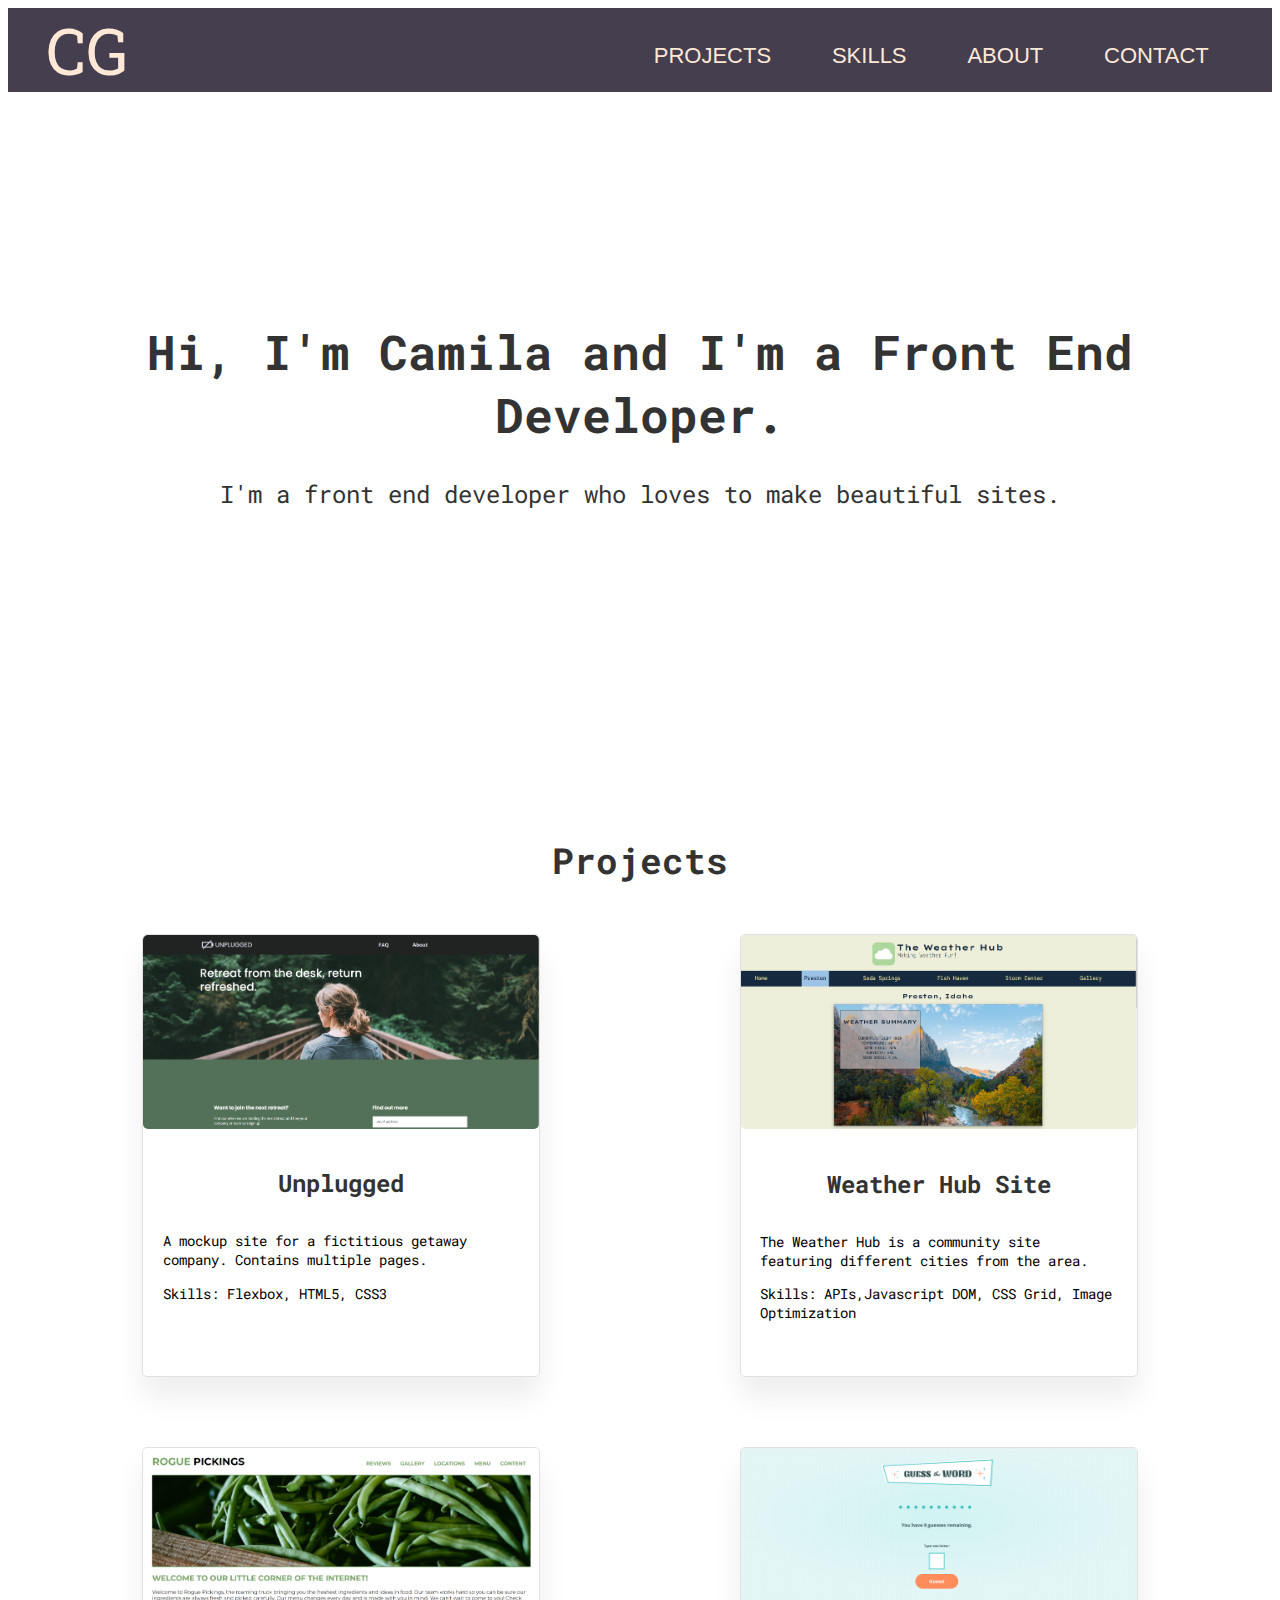
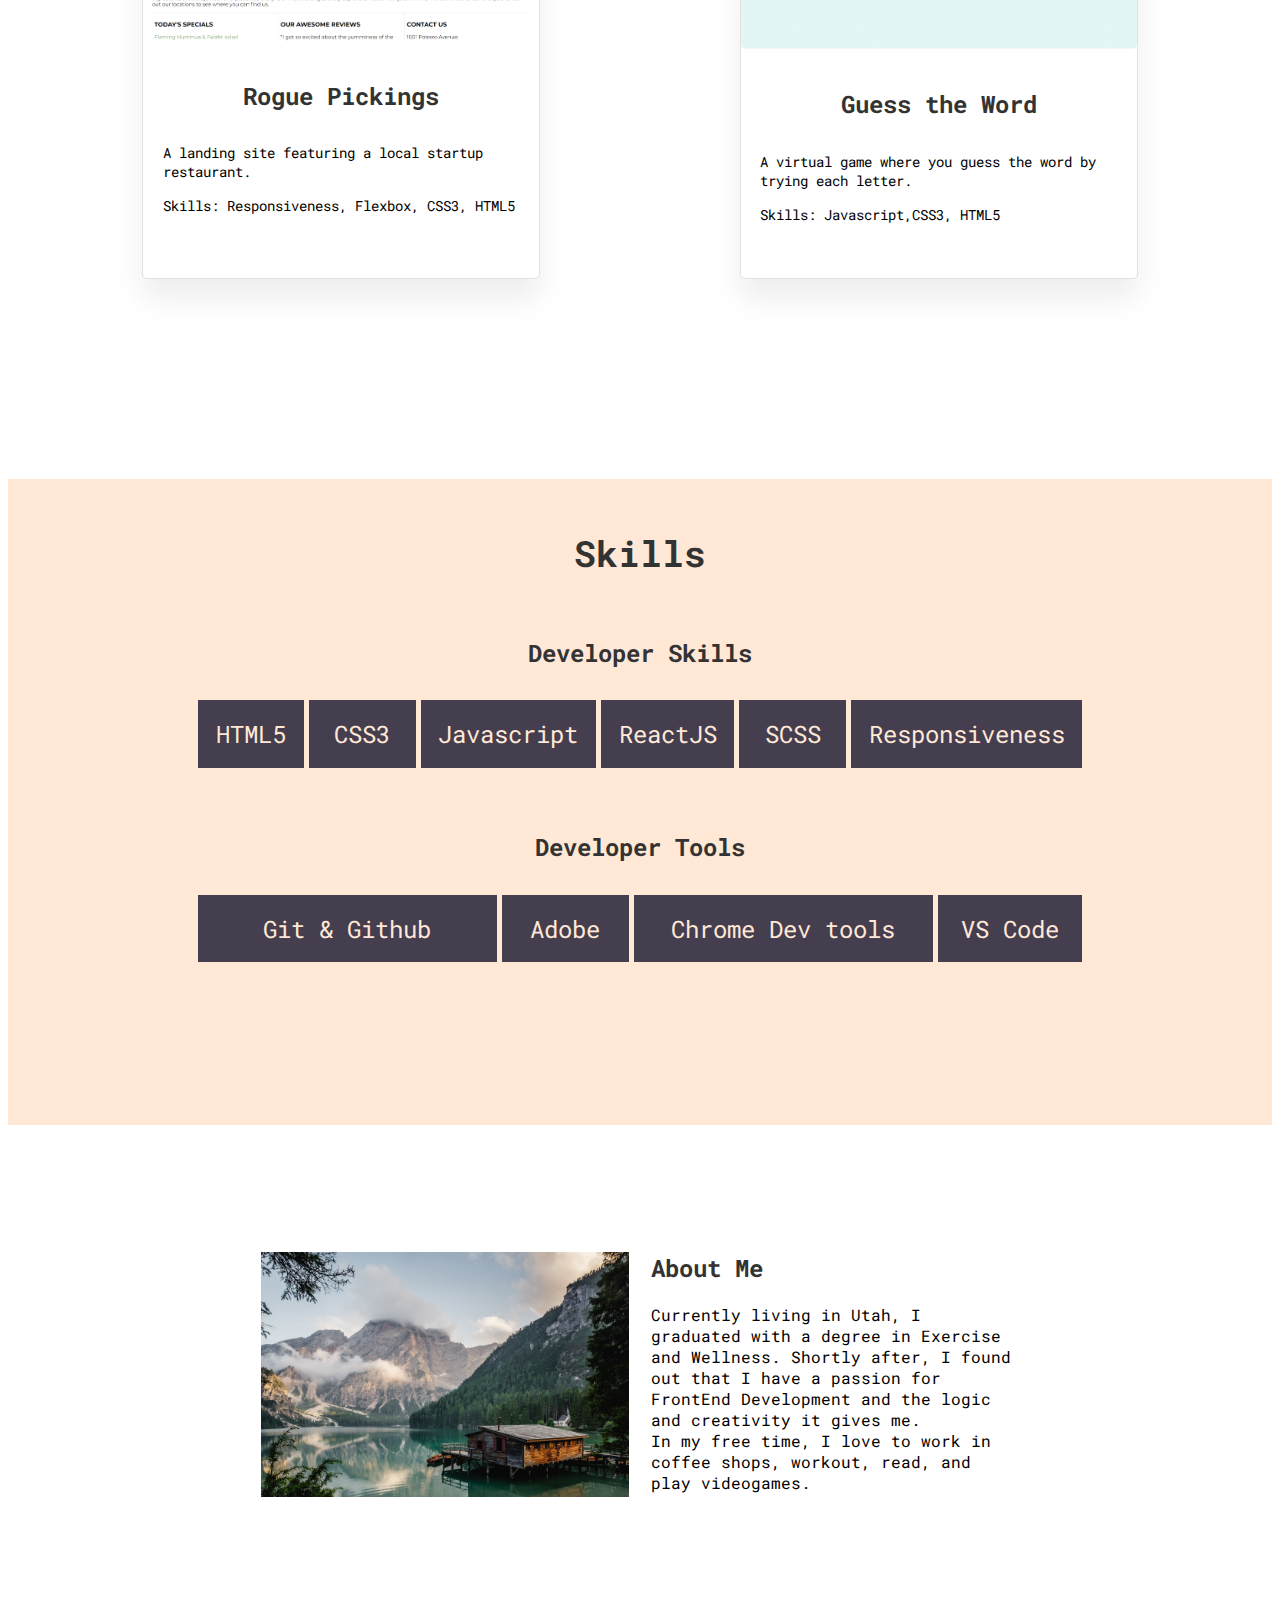
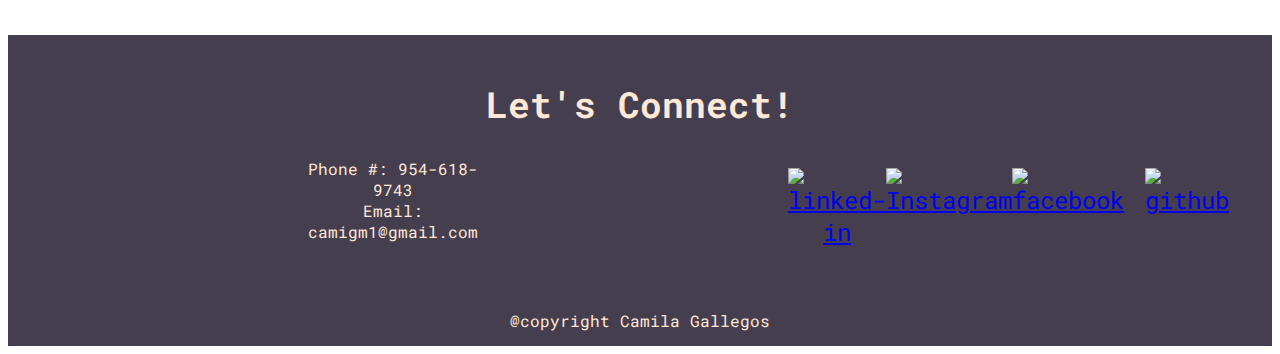
==== index.html @ 46b6680f "update responsiveness" ====
<!DOCTYPE html>
<html lang="en">
  <head>
    <meta charset="UTF-8" />
    <meta http-equiv="X-UA-Compatible" content="IE=edge" />
    <meta name="viewport" content="width=device-width, initial-scale=1.0" />
    <link rel="stylesheet" href="style.css" />
    <link rel="preconnect" href="https://fonts.googleapis.com" />
    <link rel="preconnect" href="https://fonts.gstatic.com" crossorigin />
    <link
      href="https://fonts.googleapis.com/css2?family=Roboto+Mono:wght@400;700&display=swap"
      rel="stylesheet"
    />
    <link rel="preconnect" href="https://fonts.googleapis.com" />
    <link rel="preconnect" href="https://fonts.gstatic.com" crossorigin />
    <link
      href="https://fonts.googleapis.com/css2?family=Roboto+Slab:wght@800&display=swap"
      rel="stylesheet"
    />

    <link rel="apple-touch-icon" sizes="180x180" href="apple-touch-icon.png" />
    <link rel="icon" type="image/png" sizes="32x32" href="favicon-32x32.png" />
    <link rel="icon" type="image/png" sizes="16x16" href="favicon-16x16.png" />
    <link rel="manifest" href="/site.webmanifest" />
    <title>Camila|Portfolio</title>
    <script defer src="script.js"></script>
  </head>
  <body>
    <header>
      <p class="logo">CG</p>
      <nav>
        <ul class="navigation">
          <li class="ham" href="#">
            <!-- Menu -->
            <svg
              xmlns="http://www.w3.org/2000/svg"
              fill="none"
              viewBox="0 0 24 24"
              stroke-width="1.5"
              stroke="currentColor"
              class="icon-size"
            >
              <path
                stroke-linecap="round"
                stroke-linejoin="round"
                d="M3.75 6.75h16.5M3.75 12h16.5m-16.5 5.25h16.5"
              />
            </svg>
          </li>
          <li><a href="#projects">Projects</a></li>
          <li><a href="#my-skills">Skills</a></li>
          <li><a href="#about-me">About</a></li>
          <li><a href="#contact-me">Contact</a></li>
        </ul>
      </nav>
    </header>
    <main>
      <div class="hero-div">
        <h1>Hi, I'm Camila and I'm a Front End Developer.</h1>
        <p>I'm a front end developer who loves to make beautiful sites.</p>
      </div>
    </main>
    <section id="projects" class="project-container">
      <h2>Projects</h2>
      <div class="project-items">
        <div class="weather">
          <img src="unplugged-image.png" alt="" />
          <a
            class="website-links"
            href="https://lucky-meerkat-a618a4.netlify.app/"
            target="_blank"
            ><h4>Unplugged</h4></a
          >
          <p class="description">
            A mockup site for a fictitious getaway company. Contains multiple
            pages.
          </p>
          <p class="description-skills">Skills: Flexbox, HTML5, CSS3</p>
          <a
            class="project-btn"
            href="https://lucky-meerkat-a618a4.netlify.app/"
            target="_blank"
            >Live Page</a
          >
        </div>

        <div class="weather">
          <img src="weatherhub.png" alt="weatherhub" />
          <a
            class="website-links"
            href="https://camigm1.github.io/week11/preston.html"
            target="_blank"
            ><h4>Weather Hub Site</h4></a
          >

          <p class="description">
            The Weather Hub is a community site featuring different cities from
            the area.
          </p>
          <p class="description-skills">
            Skills: APIs,Javascript DOM, CSS Grid, Image Optimization
          </p>
          <a
            class="project-btn"
            href="https://camigm1.github.io/week11/preston.html"
            target="_blank"
            >Live Page</a
          >
        </div>
        <!-- <div class="weather">
          <img src="/lehichamber.png" alt="" />
          <h4>Lehi Chamber of Commerce</h4>
          <p class="lehi-description">
            Design and build a fictious Chamber of Commerce for the city of
            Lehi,Utah. It contains multiple pages, forms, json file, and contact
            information.
          </p>
          <p>Skills: APIs,Javascript DOM, CSS grid, flexbox</p>
          <a
            class="project-btn"
            href="https://camigm1.github.io/lehichamberofcommerce/index.html"
            target="_blank"
            >Live Page</a
          >
        </div> -->
        <div class="weather">
          <img src="rogue-pickings.png" alt="" />
          <a
            href="https://shiny-starburst-8d7b5b.netlify.app/"
            class="website-links"
            target="_blank"
            ><h4>Rogue Pickings</h4></a
          >
          <p class="description">
            A landing site featuring a local startup restaurant.
          </p>
          <p class="description-skills">
            Skills: Responsiveness, Flexbox, CSS3, HTML5
          </p>
          <a
            class="project-btn"
            href="https://shiny-starburst-8d7b5b.netlify.app/"
            >Live Page</a
          >
        </div>
        <div class="weather">
          <img src="guess_word.png" alt="" />
          <a
            href="https://camigm1.github.io/guess-the-word/"
            class="website-links"
            target="_blank"
            ><h4>Guess the Word</h4></a
          >
          <p class="description">
            A virtual game where you guess the word by trying each letter.
          </p>
          <p class="description-skills">Skills: Javascript,CSS3, HTML5</p>
          <a
            class="project-btn"
            href="https://shiny-starburst-8d7b5b.netlify.app/"
            >Live Page</a
          >
        </div>
      </div>
    </section>
    <section id="my-skills" class="skills-container">
      <h2>Skills</h2>
      <h4 class="developer-skills">Developer Skills</h4>
      <div class="skills">
        <p>HTML5</p>
        <p>CSS3</p>
        <p>Javascript</p>
        <p>ReactJS</p>
        <p>SCSS</p>
        <p>Responsiveness</p>
      </div>
      <h4>Developer Tools</h4>
      <div class="skills tools">
        <p>Git & Github</p>
        <p class="adobe">Adobe</p>
        <p>Chrome Dev tools</p>
        <p class="vs-code">VS Code</p>
      </div>
    </section>
    <section id="about-me" class="about-section">
      <div class="about-container">
        <div class="about-image"><img src="placeholder.jpg" alt="" /></div>
        <div class="about-info">
          <h2 class="about-title">About Me</h2>
          <p>
            Currently living in Utah, I graduated with a degree in Exercise and
            Wellness. Shortly after, I found out that I have a passion for
            FrontEnd Development and the logic and creativity it gives me.<br />
            In my free time, I love to work in coffee shops, workout, read, and
            play videogames.
          </p>
        </div>
      </div>
    </section>
    <footer>
      <h2>Let's Connect!</h2>
      <div id="contact-me" class="contact">
        <ul class="personal-info">
          <li>Phone #: 954-618-9743</li>
          <li>Email: camigm1@gmail.com</li>
        </ul>
        <ul class="media-links">
          <li>
            <a
              href="https://www.linkedin.com/in/camilagallegos001/"
              target="_blank"
              ><img
                class="linkedin"
                src="https://cdn2.iconfinder.com/data/icons/social-media-2285/512/1_Linkedin_unofficial_colored_svg-128.png"
                alt="linked-in"
            /></a>
          </li>
          <li>
            <a href="https://www.instagram.com/camiwami15/" target="_blank"
              ><img class="instagram" src="instagram-icon.svg" alt="Instagram"
            /></a>
          </li>
          <li>
            <a
              href="https://www.facebook.com/camila.gallegos.18/"
              target="_blank"
              ><img
                class="facebook"
                src="https://cdn1.iconfinder.com/data/icons/social-media-2285/512/Colored_Facebook3_svg-128.png"
                alt="facebook"
            /></a>
          </li>
          <li>
            <a href="https://github.com/camigm1" target="_blank"
              ><img class="github" src="github-icon.png" alt="github"
            /></a>
          </li>
        </ul>
      </div>
      <div class="copyright">
        <p>@copyright Camila Gallegos</p>
      </div>
    </footer>
  </body>
</html>
---- style.css ----
* {
  box-sizing: border-box;
}

body {
  font-family: "Roboto Mono", sans-serif;
  text-align: center;
}

.website-links {
  text-decoration: none;
  color: black;
}
.website-links:hover {
  text-decoration: underline;
}
h1,
h2,
h3,
h4 {
  color: #333;
}
/*header*/
header {
  padding-right: 1%;
  font-family: sans-serif;
  display: flex;
  background-color: #453e4f;
  color: #ffe8d6;
  justify-content: space-between;
  align-items: center;
}

header p {
  /* padding: 0 0 0 20px;
  color: #453e4f;
  display: none; */
  font-family: "Roboto Slab", serif;
  font-size: 4rem;
  margin: 0 0 0 3%;
  align-items: center;
}

header nav ul li a {
  background-color: #453e4f;
  color: #ffe8d6;
  text-decoration: none;
}

nav ul {
  padding: 0;
  text-transform: uppercase;
  /* flex-direction: column; */
  list-style: none;
  gap: 7%;
  font-size: 1rem;
  margin-bottom: 0;
}
nav {
  /* width: 29%; */
  border: pink 1px solid;
  padding: 2% 2% 1%;
  border-radius: 2px;
  margin-right: 10px;
}

.navigation {
  list-style: none;
  padding: 0;
  margin-top: 0;
}
.navigation li:first-child {
  display: block;
}

.navigation li {
  display: none;

  text-align: left;

  text-decoration: none;
  font-size: 22px;
  padding: 5px;
}

.navigation li:hover {
  text-decoration: underline;
}

.responsive li {
  display: block;
}

.ham {
  /* padding: 13px 0; */
  font-size: 30px;
  display: flex;
  text-align: center;
  align-items: center;
  cursor: pointer;
}

.icon-size {
  /* margin-top: 3px; */
  text-align: center;
  align-items: center;

  width: 35px;
  height: 35px;
}
/*main*/

main {
  /* background-color: #453e4f; */
  color: #333;
  text-align: center;
  padding-top: 8%;
  padding-bottom: 10%;
}

main {
  background-image: url(images/yuriy-kovalev-nN1HSDtKdlw-unsplash.jpg);
  background-repeat: no-repeat;
  background-size: cover;
  background-position: center;
  /* filter: brightness(95%); */
  /* opacity: 5;
  background-color: rgba(0, 0, 0, 0.07); */
}

.hero-div {
  padding: 10%;
}

main h1 {
  margin-top: 0;
}

/*projects*/
.project-container {
  /* background-color: #ededed; */
  /* color: #453e4f; */
  padding-bottom: 100px;
}

.project-container h2 {
  margin: 50px;
}

.project-items {
  width: 100%;
  margin: 0 auto;
  gap: 5%;
}

.weather {
  width: 75%;
  margin: 0 auto 70px;
  border: 0.1px solid #e4e0e0;
  border-radius: 5px;
  box-shadow: 0px 20px 30px 0px rgba(0, 0, 0, 0.07);
}

.weather:hover {
  box-shadow: 0 0 50px #333;
}

.description,
.description-skills {
  font-size: 0.9rem;
  padding: 0 5%;
  text-align: left;
}

.description-skills {
  padding-bottom: 5%;
}

.weather img {
  width: 100%;
  border-radius: 5px;
}

.project-btn {
  background-color: #453e4f;
  color: #ffe8d6;
  padding: 2.8% 4%;
  border-radius: 3px;
  text-decoration: none;
  display: inline-block;
  margin-bottom: 20px;
  font-size: 0.9rem;
}
/*skills*/
.skills-container {
  text-align: center;
  background-color: #ffe8d6;
  padding-bottom: 100px;
}

.skills-container h2 {
  padding-top: 50px;
}

.skills {
  flex-direction: column;
  width: 65%;
  margin: 0 auto;
  display: flex;
  gap: 5px;
  margin-bottom: 10%;
}

.skills p {
  width: 70%;
  margin: 0 auto;
  background-color: #453e4f;
  color: #ffe8d6;
  padding: 3%;
}

/*about*/

.about-section {
  padding: 10%;
}
.about-container {
  width: 100%;
  margin: 0 auto;
}

/* .about-image {
  width: 100%;
} */

.about-image img {
  width: 100%;
  margin: 0 auto;
}

.about-info {
  width: 100%;
  text-align: left;
}

/*footer*/

footer {
  background-color: #453e4f;
  color: #ffe8d6;
  padding: 15px;
}

footer ul li {
  list-style: none;
}

footer h2 {
  color: #ffe8d6;
}

.contact {
  display: flex;
  flex-direction: column;
  width: 90%;
  margin: 0 auto;
  /* justify-content: space-between; */
}

.personal-info {
  font-size: 1rem;
  padding-left: 0;
  width: 100%;
  margin: 0 auto;
}

.media-links {
  display: flex;
  padding-top: 10px;
  padding-left: 0;
  width: 70%;
  margin: 0 auto;
  justify-content: space-between;
}
.linkedin {
  width: 80%;
}

.instagram {
  width: 35%;
}

.facebook {
  width: 75%;
}

.github {
  width: 90%;
  margin-left: 25%;
}

.copyright p {
  font-size: 1rem;
  margin-top: 5%;
  margin-bottom: 0;
}

@media only screen and (min-width: 768px) {
  nav {
    width: 70%;
    border: none;
  }
  nav ul {
    display: flex;
  }

  .navigation li {
    display: flex; /* change state in small view */
    flex: 1 1 auto;
  }

  .navigation li:first-child {
    display: none;
  }
  .ham {
    display: none;
  }

  .project-items {
    /* display: flex; */
    width: 90%;
  }

  .weather {
    width: 68%;
  }
  .skills {
    width: 50%;
  }
  .skills p {
    width: 50%;
  }
  .about-container {
    width: 70%;
  }
  .media-links {
    width: 40%;
  }
}

@media only screen and (min-width: 1200px) {
  body {
    font-size: 1.5rem;
  }
  header {
    display: flex;
    justify-content: space-between;
  }

  nav {
    width: 50%;
  }

  .developer-skills {
    margin-top: 60px;
  }
  .project-items {
    display: flex;
    flex-wrap: wrap;
  }
  .weather {
    width: 35%;
  }
  .project-btn {
    display: none;
  }

  .description-skills {
    padding-bottom: 10%;
  }

  .skills {
    width: 70%;
    display: flex;
    flex-direction: row;
    margin-bottom: 5%;
    align-items: center;

    /* width: 0; */
  }

  .skills p {
    /* width: 25%; */
    align-items: center;
    padding: 2%;
  }

  .skills .adobe {
    width: 20%;
  }
  .skills .vs-code {
    width: 23%;
  }
  .about-title {
    margin-top: 0;
  }
  .about-container {
    display: flex;
    gap: 3%;
    width: 75%;
    font-size: 1rem;
  }

  .about-info {
    width: 50%;
  }
  .about-image {
    width: 50%;
  }
  .about-image img {
    width: 100%;
  }

  .contact {
    display: flex;
    width: 80%;
    flex-direction: row;
    justify-content: center;
  }
  .media-links {
    display: flex;
    /* flex-wrap: wrap; */
    width: 20%;
    justify-content: space-between;
  }

  .personal-info {
    width: 20%;
  }
}
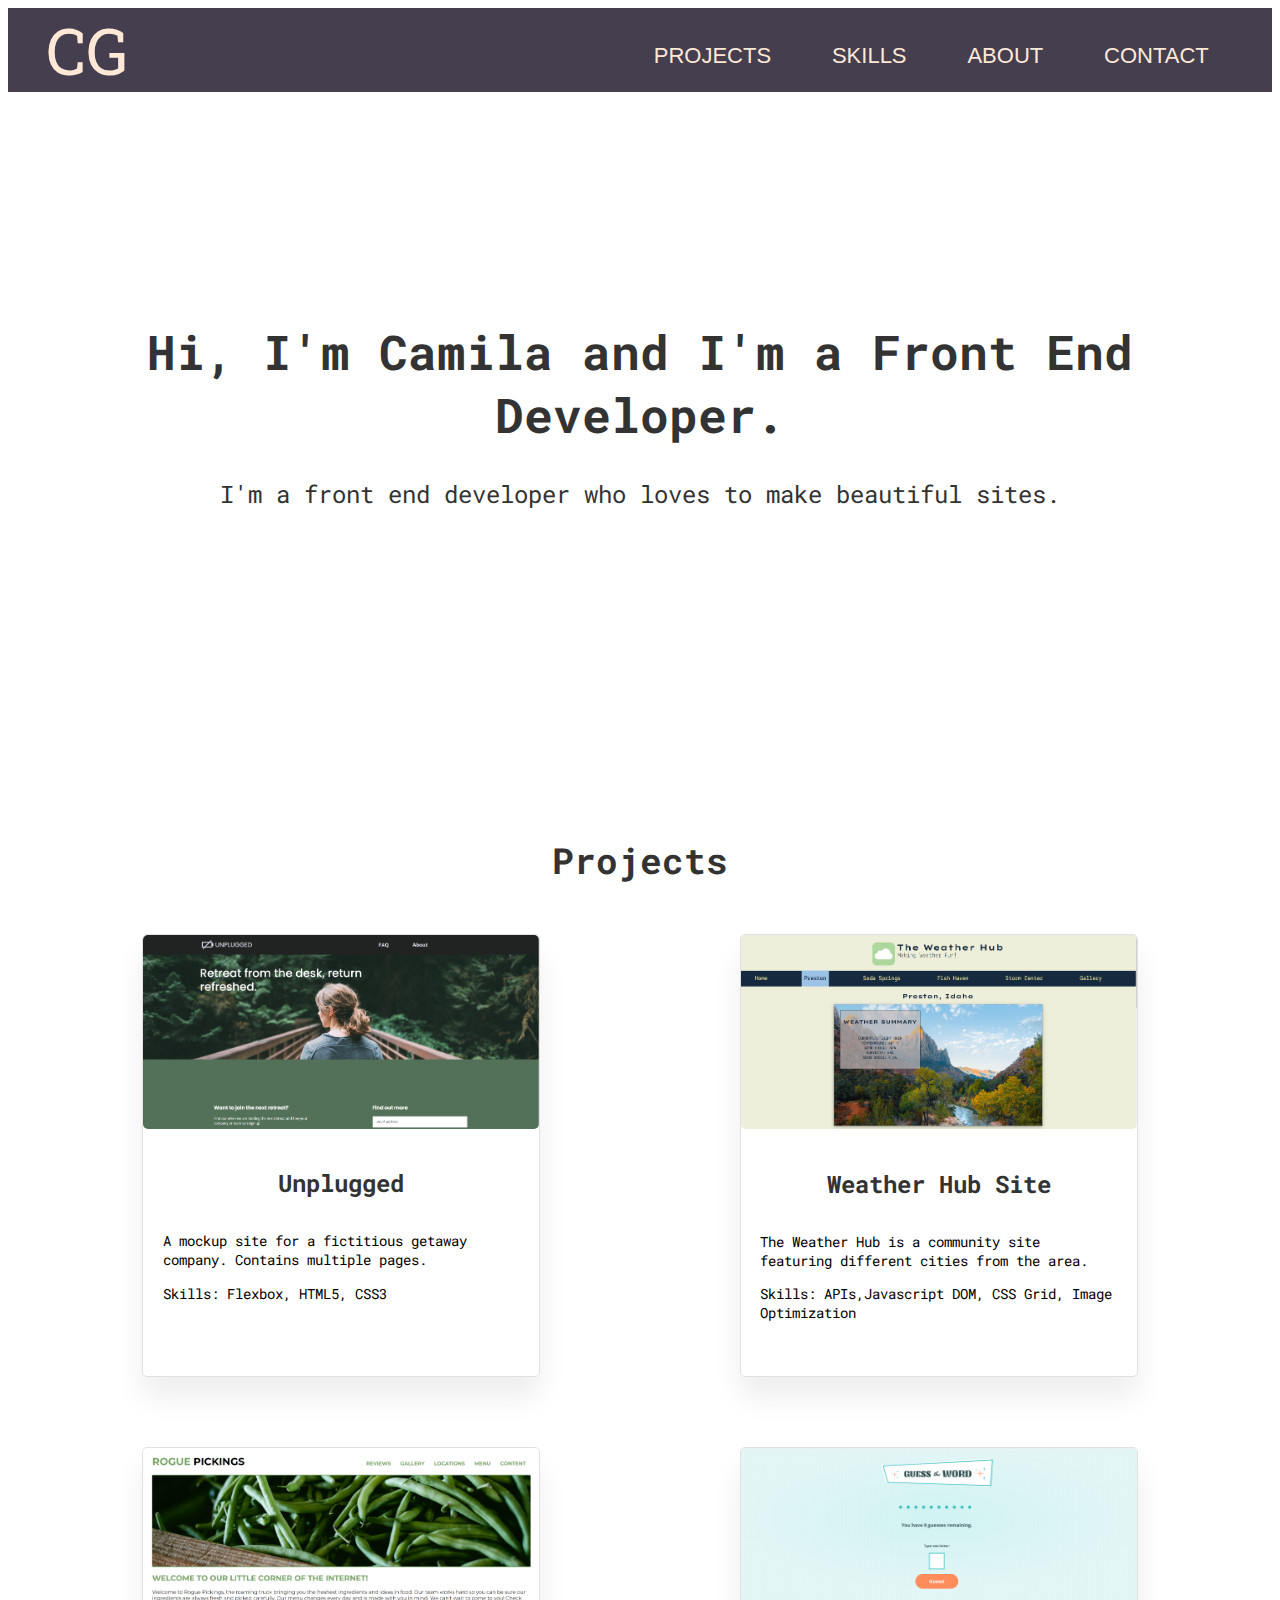
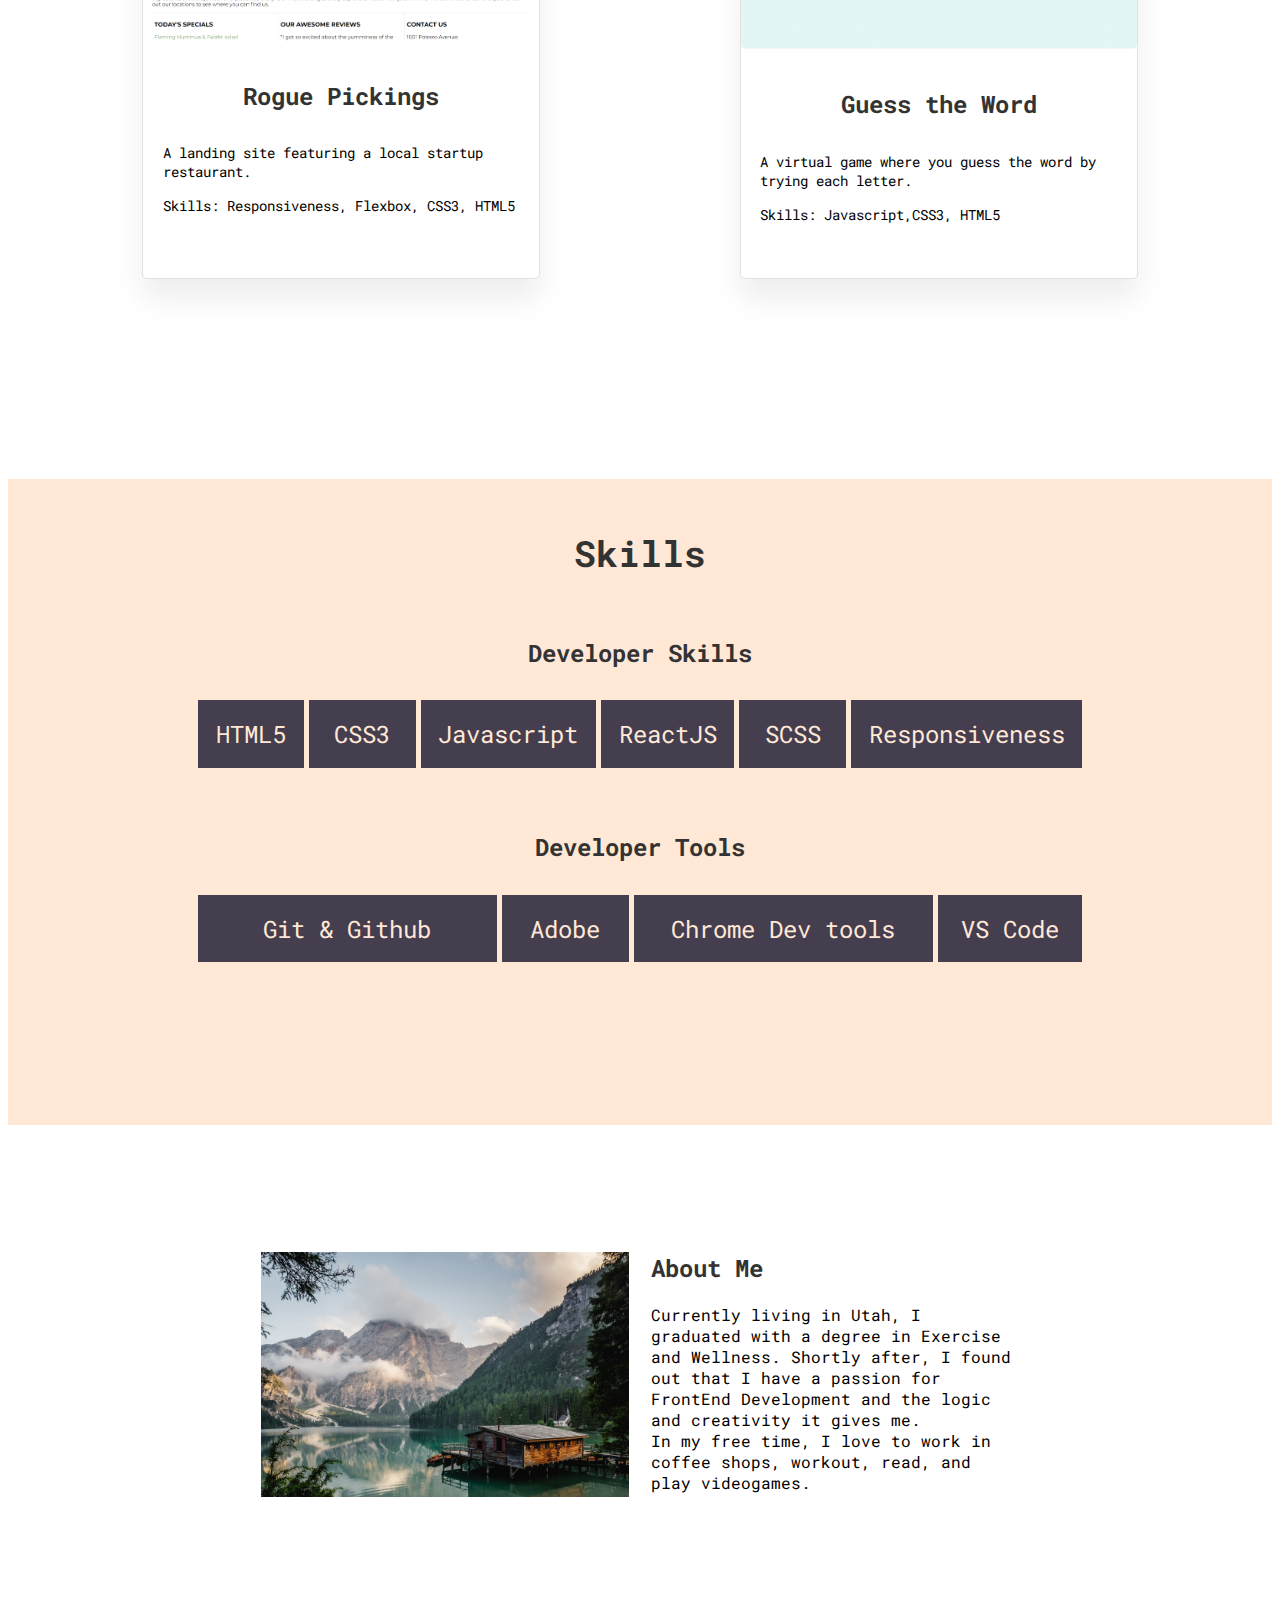
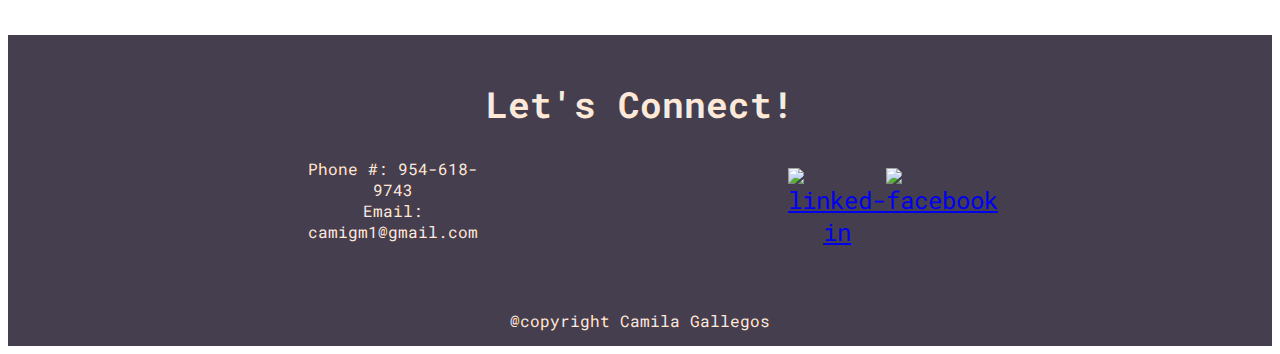
==== commit cf7c8061: "updates" ====
--- a/index.html
+++ b/index.html
@@ -157,7 +157,7 @@
           <p class="description-skills">Skills: Javascript,CSS3, HTML5</p>
           <a
             class="project-btn"
-            href="https://shiny-starburst-8d7b5b.netlify.app/"
+            href="https://camigm1.github.io/guess-the-word/"
             >Live Page</a
           >
         </div>
@@ -209,30 +209,24 @@
             <a
               href="https://www.linkedin.com/in/camilagallegos001/"
               target="_blank"
-              ><img
-                class="linkedin"
-                src="https://cdn2.iconfinder.com/data/icons/social-media-2285/512/1_Linkedin_unofficial_colored_svg-128.png"
-                alt="linked-in"
-            /></a>
-          </li>
-          <li>
+              ><img class="linkedin" src="new-linkedin.png" alt="linked-in"
+            /></a>
+          </li>
+          <!-- <li>
             <a href="https://www.instagram.com/camiwami15/" target="_blank"
-              ><img class="instagram" src="instagram-icon.svg" alt="Instagram"
-            /></a>
-          </li>
+              ><img class="instagram" src="new-ig.png" alt="Instagram"
+            /></a>
+          </li> -->
           <li>
             <a
               href="https://www.facebook.com/camila.gallegos.18/"
               target="_blank"
-              ><img
-                class="facebook"
-                src="https://cdn1.iconfinder.com/data/icons/social-media-2285/512/Colored_Facebook3_svg-128.png"
-                alt="facebook"
+              ><img class="facebook" src="new-fb.png" alt="facebook"
             /></a>
           </li>
           <li>
             <a href="https://github.com/camigm1" target="_blank"
-              ><img class="github" src="github-icon.png" alt="github"
+              ><img class="github" src="new-github.png" alt="github"
             /></a>
           </li>
         </ul>
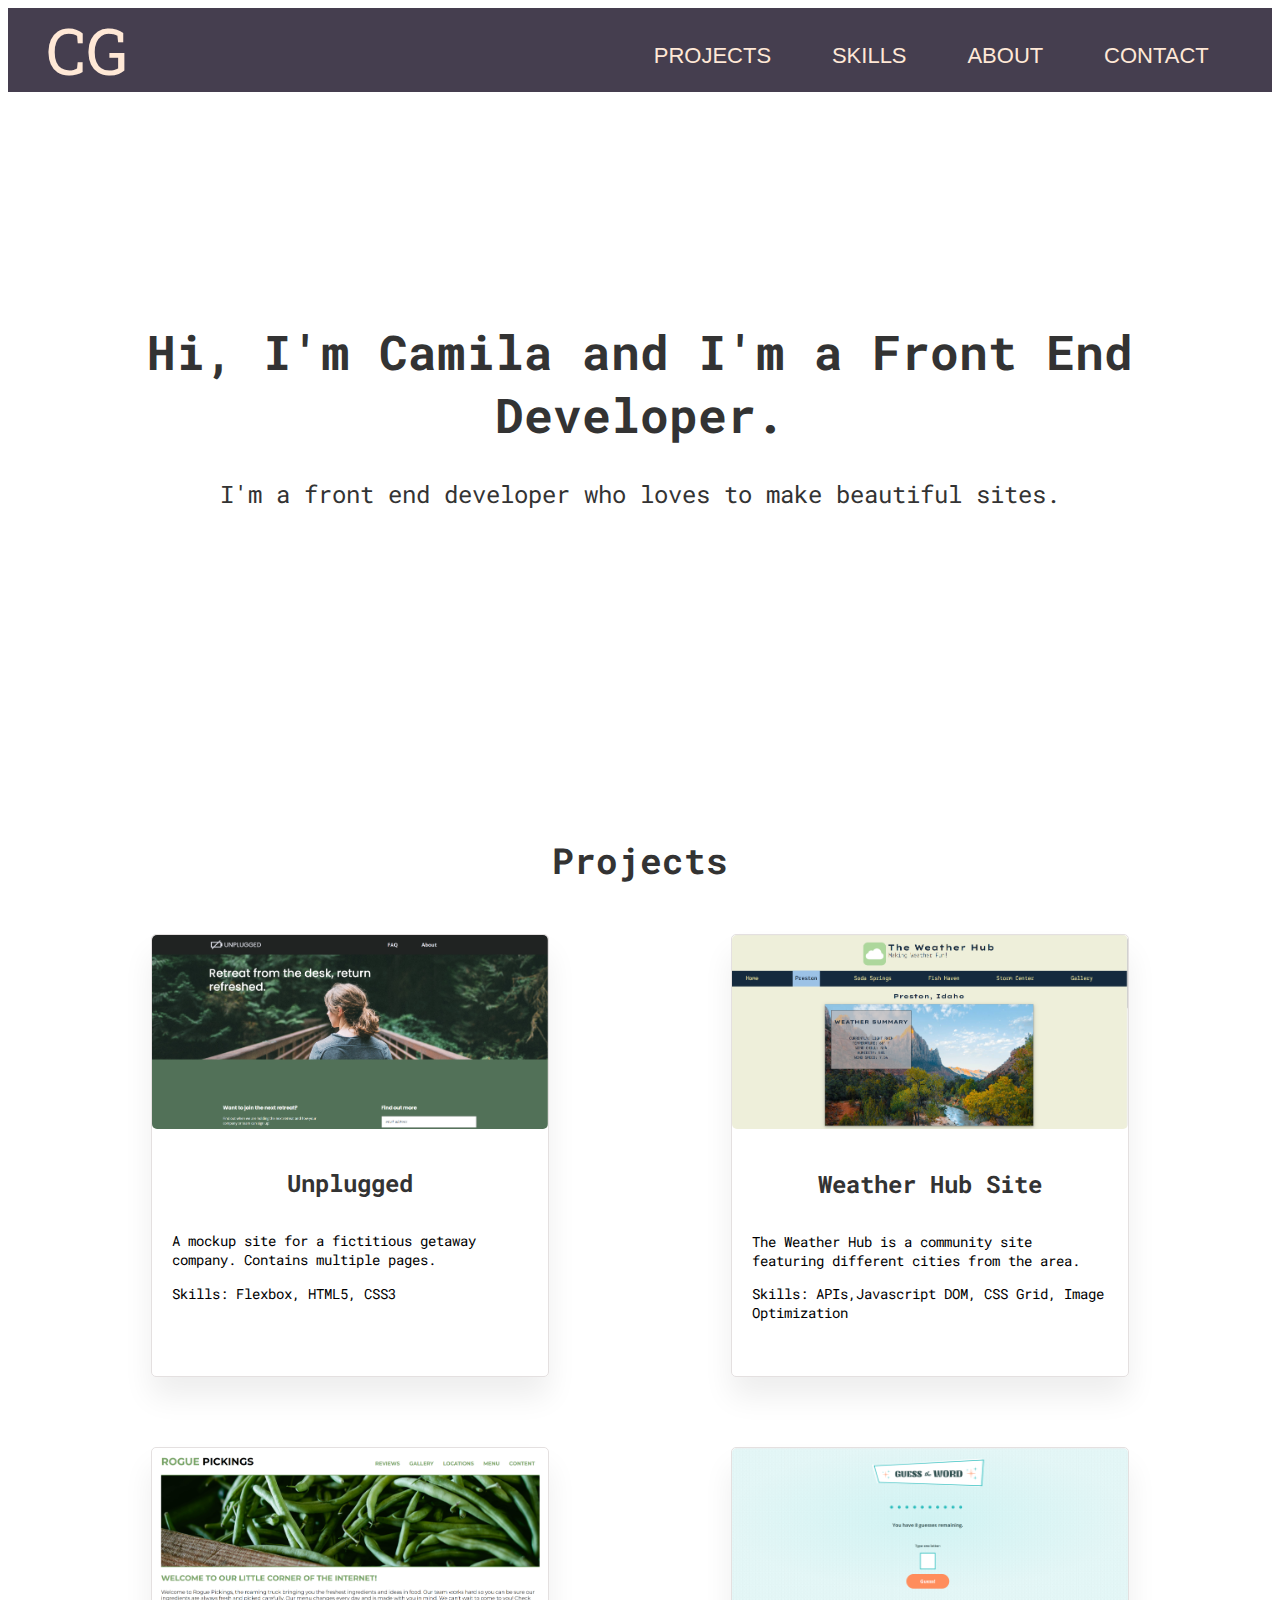
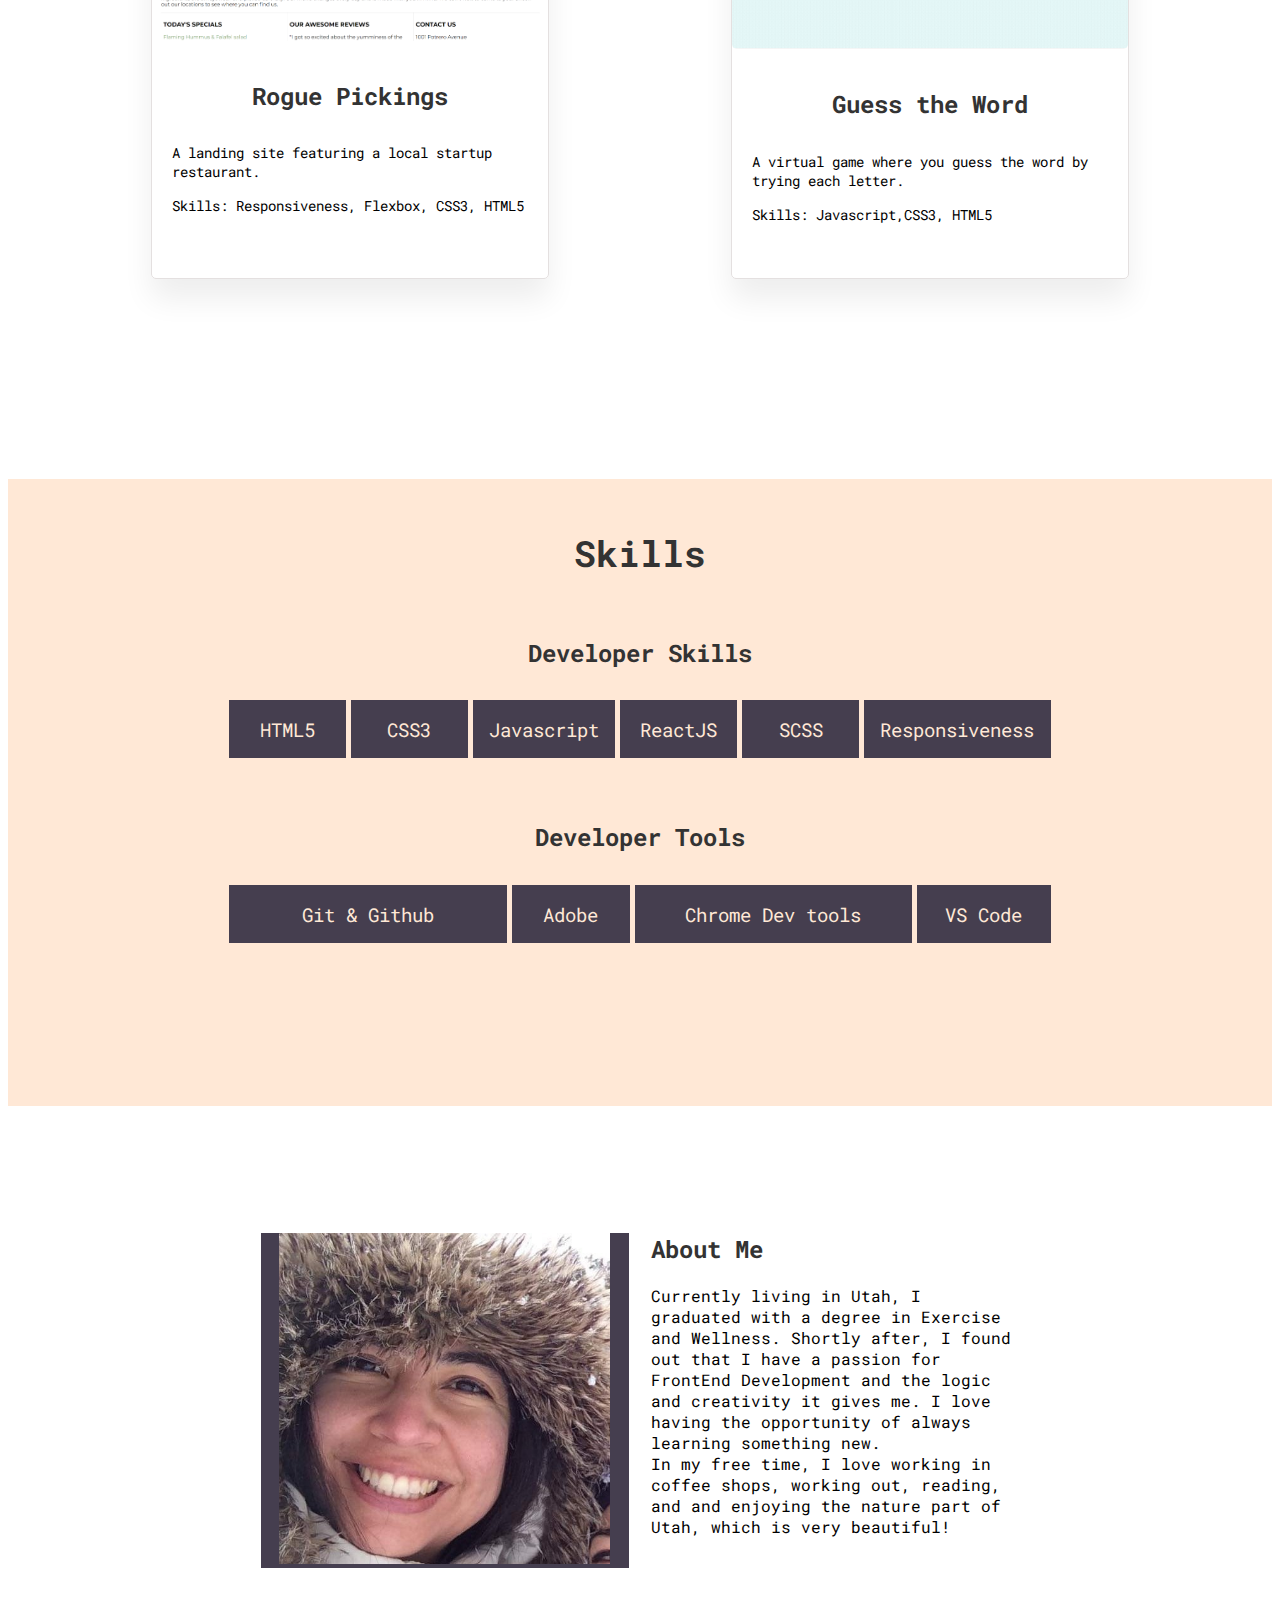
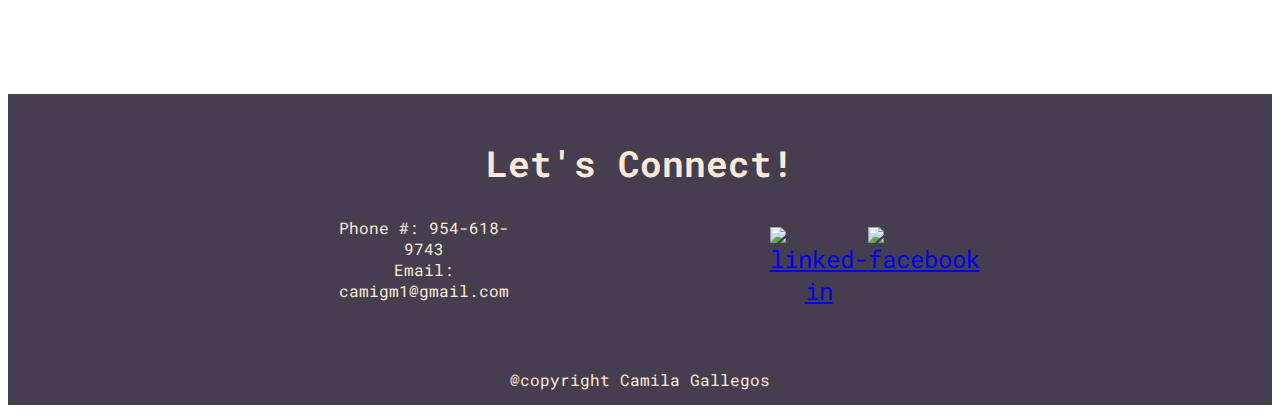
==== commit 80a0f096: "updates" ====
--- a/index.html
+++ b/index.html
@@ -184,15 +184,17 @@
     </section>
     <section id="about-me" class="about-section">
       <div class="about-container">
-        <div class="about-image"><img src="placeholder.jpg" alt="" /></div>
+        <div class="about-image"><img src="camila-pic3.jpeg" alt="" /></div>
         <div class="about-info">
           <h2 class="about-title">About Me</h2>
           <p>
             Currently living in Utah, I graduated with a degree in Exercise and
             Wellness. Shortly after, I found out that I have a passion for
-            FrontEnd Development and the logic and creativity it gives me.<br />
-            In my free time, I love to work in coffee shops, workout, read, and
-            play videogames.
+            FrontEnd Development and the logic and creativity it gives me. I
+            love having the opportunity of always learning something new.<br />
+            In my free time, I love working in coffee shops, working out,
+            reading, and and enjoying the nature part of Utah, which is very
+            beautiful!
           </p>
         </div>
       </div>
--- a/style.css
+++ b/style.css
@@ -32,9 +32,6 @@
 }
 
 header p {
-  /* padding: 0 0 0 20px;
-  color: #453e4f;
-  display: none; */
   font-family: "Roboto Slab", serif;
   font-size: 4rem;
   margin: 0 0 0 3%;
@@ -50,14 +47,12 @@
 nav ul {
   padding: 0;
   text-transform: uppercase;
-  /* flex-direction: column; */
   list-style: none;
   gap: 7%;
   font-size: 1rem;
   margin-bottom: 0;
 }
 nav {
-  /* width: 29%; */
   border: pink 1px solid;
   padding: 2% 2% 1%;
   border-radius: 2px;
@@ -75,9 +70,7 @@
 
 .navigation li {
   display: none;
-
   text-align: left;
-
   text-decoration: none;
   font-size: 22px;
   padding: 5px;
@@ -92,7 +85,6 @@
 }
 
 .ham {
-  /* padding: 13px 0; */
   font-size: 30px;
   display: flex;
   text-align: center;
@@ -101,17 +93,13 @@
 }
 
 .icon-size {
-  /* margin-top: 3px; */
   text-align: center;
   align-items: center;
-
   width: 35px;
   height: 35px;
 }
 /*main*/
-
 main {
-  /* background-color: #453e4f; */
   color: #333;
   text-align: center;
   padding-top: 8%;
@@ -123,9 +111,6 @@
   background-repeat: no-repeat;
   background-size: cover;
   background-position: center;
-  /* filter: brightness(95%); */
-  /* opacity: 5;
-  background-color: rgba(0, 0, 0, 0.07); */
 }
 
 .hero-div {
@@ -138,8 +123,6 @@
 
 /*projects*/
 .project-container {
-  /* background-color: #ededed; */
-  /* color: #453e4f; */
   padding-bottom: 100px;
 }
 
@@ -148,9 +131,9 @@
 }
 
 .project-items {
-  width: 100%;
-  margin: 0 auto;
-  gap: 5%;
+  width: 80%;
+  margin: 0 auto;
+  gap: 2%;
 }
 
 .weather {
@@ -191,6 +174,7 @@
   margin-bottom: 20px;
   font-size: 0.9rem;
 }
+
 /*skills*/
 .skills-container {
   text-align: center;
@@ -204,7 +188,7 @@
 
 .skills {
   flex-direction: column;
-  width: 65%;
+  width: 70%;
   margin: 0 auto;
   display: flex;
   gap: 5px;
@@ -224,17 +208,19 @@
 .about-section {
   padding: 10%;
 }
+
 .about-container {
   width: 100%;
   margin: 0 auto;
 }
 
-/* .about-image {
-  width: 100%;
-} */
+.about-image {
+  background-color: #453e4f;
+  width: 80%;
+}
 
 .about-image img {
-  width: 100%;
+  width: 80%;
   margin: 0 auto;
 }
 
@@ -262,9 +248,8 @@
 .contact {
   display: flex;
   flex-direction: column;
-  width: 90%;
-  margin: 0 auto;
-  /* justify-content: space-between; */
+  width: 80%;
+  margin: 0 auto;
 }
 
 .personal-info {
@@ -279,7 +264,7 @@
   padding-top: 10px;
   padding-left: 0;
   width: 70%;
-  margin: 0 auto;
+  margin: 30px auto;
   justify-content: space-between;
 }
 .linkedin {
@@ -287,7 +272,7 @@
 }
 
 .instagram {
-  width: 35%;
+  width: 80%;
 }
 
 .facebook {
@@ -295,8 +280,7 @@
 }
 
 .github {
-  width: 90%;
-  margin-left: 25%;
+  width: 85%;
 }
 
 .copyright p {
@@ -327,7 +311,6 @@
   }
 
   .project-items {
-    /* display: flex; */
     width: 90%;
   }
 
@@ -342,6 +325,10 @@
   }
   .about-container {
     width: 70%;
+  }
+
+  .about-image {
+    width: 100%;
   }
   .media-links {
     width: 40%;
@@ -380,17 +367,15 @@
   }
 
   .skills {
-    width: 70%;
+    width: 65%;
     display: flex;
     flex-direction: row;
     margin-bottom: 5%;
     align-items: center;
-
-    /* width: 0; */
   }
 
   .skills p {
-    /* width: 25%; */
+    font-size: 1.2rem;
     align-items: center;
     padding: 2%;
   }
@@ -418,18 +403,18 @@
     width: 50%;
   }
   .about-image img {
-    width: 100%;
+    width: 90%;
   }
 
   .contact {
     display: flex;
-    width: 80%;
+    width: 70%;
     flex-direction: row;
     justify-content: center;
   }
   .media-links {
     display: flex;
-    /* flex-wrap: wrap; */
+    margin: 0 auto;
     width: 20%;
     justify-content: space-between;
   }
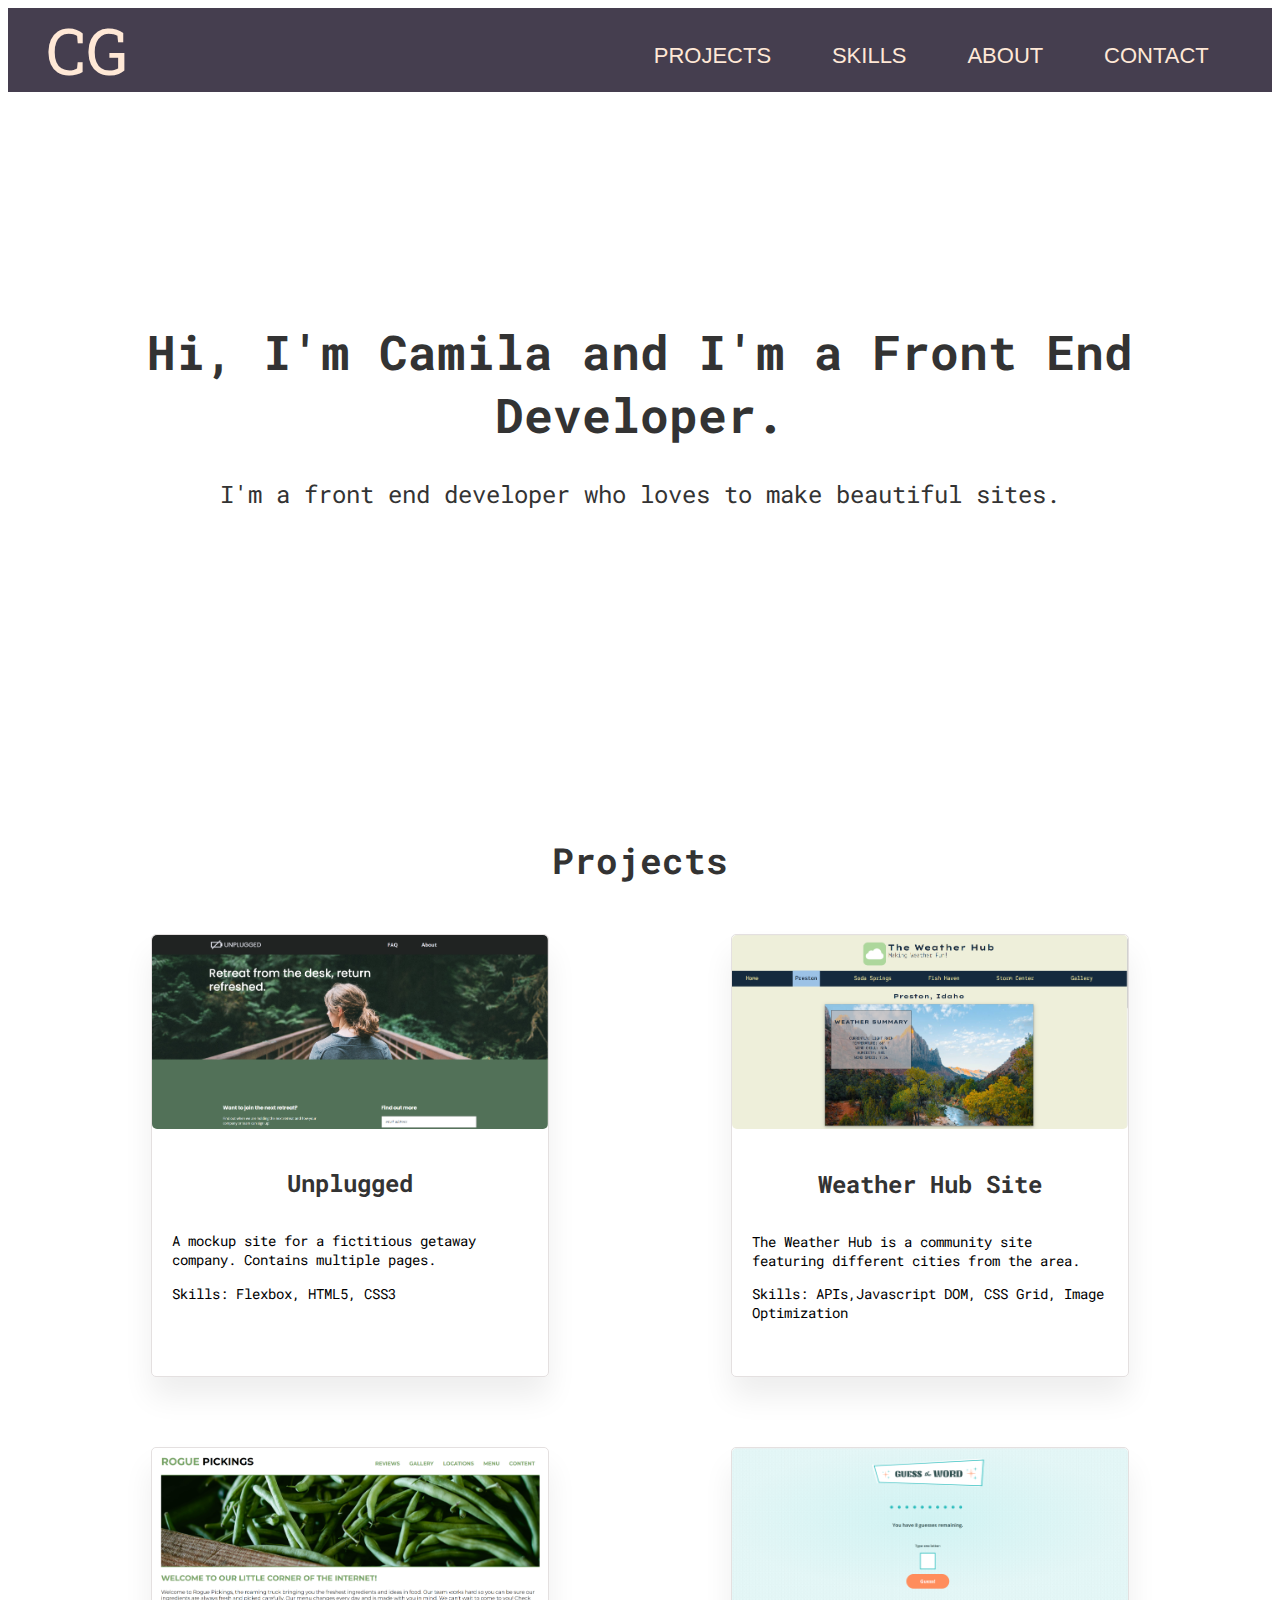
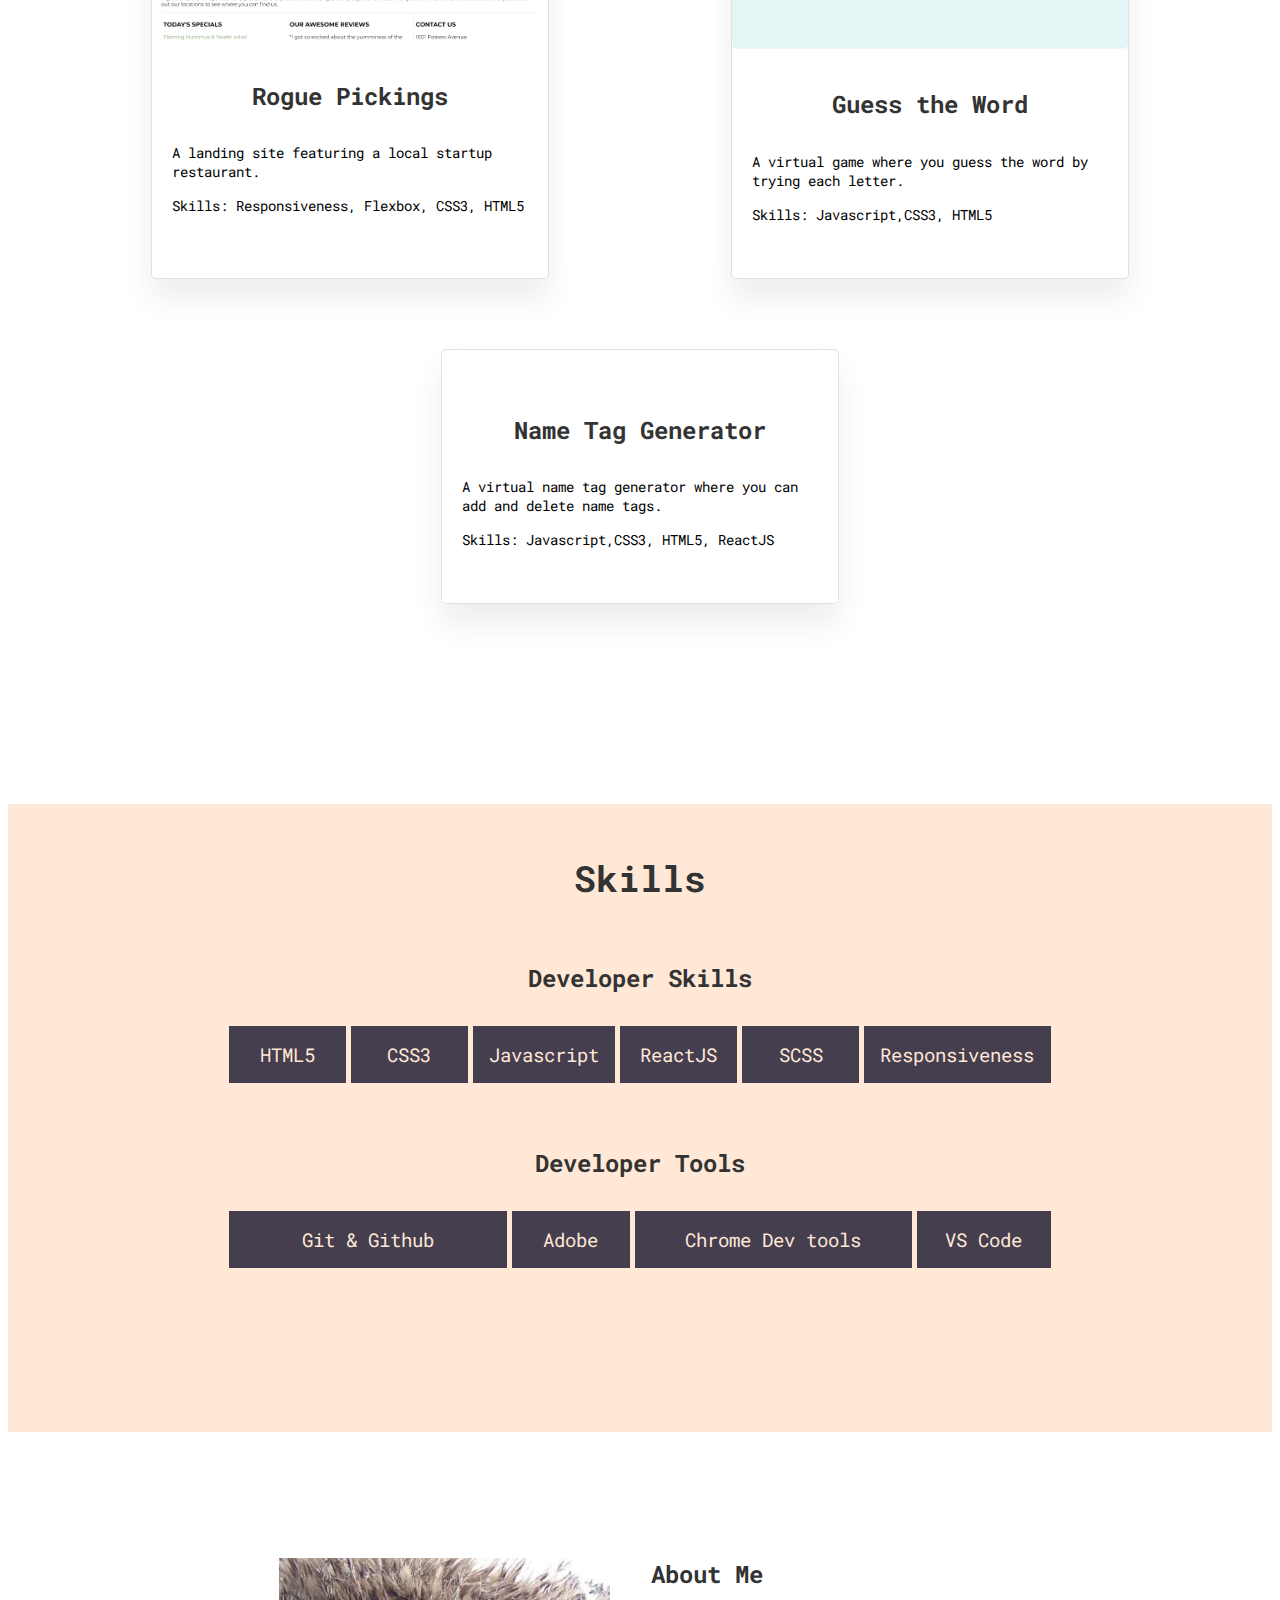
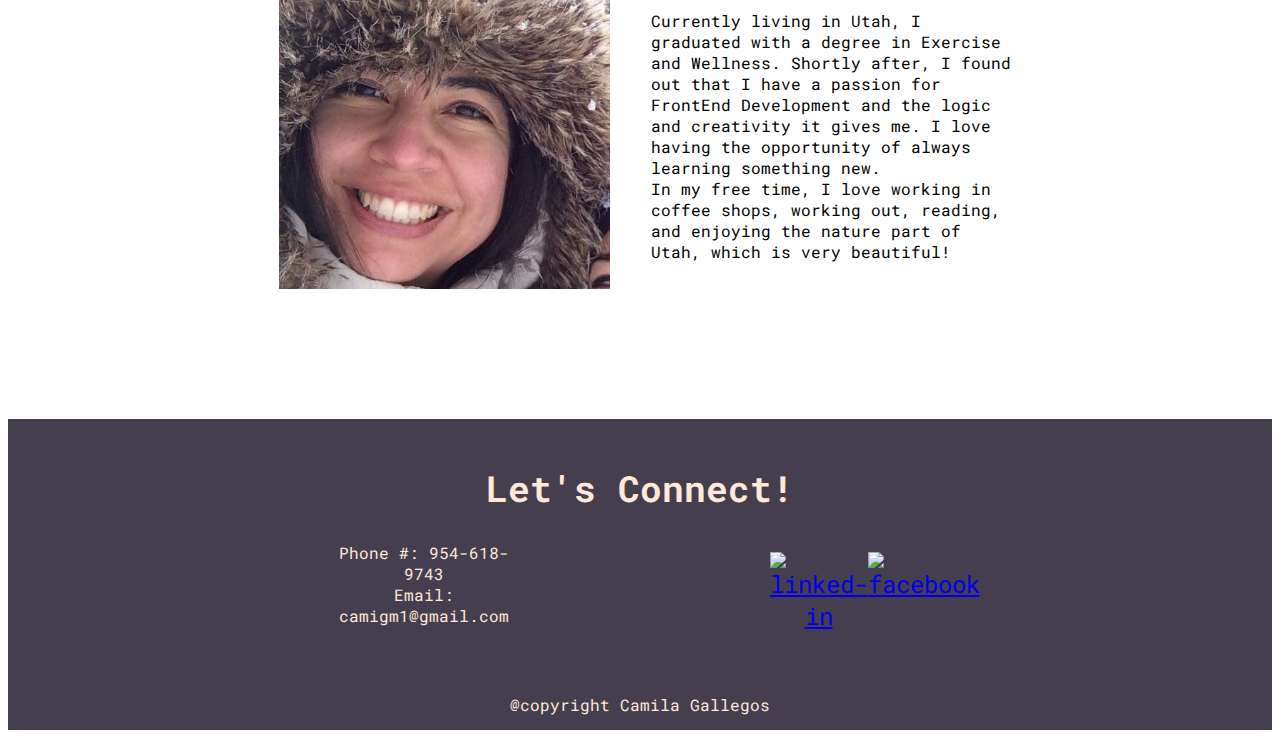
==== commit b44eb604: "updates" ====
--- a/index.html
+++ b/index.html
@@ -140,6 +140,7 @@
           <a
             class="project-btn"
             href="https://shiny-starburst-8d7b5b.netlify.app/"
+            target="_blank"
             >Live Page</a
           >
         </div>
@@ -158,6 +159,25 @@
           <a
             class="project-btn"
             href="https://camigm1.github.io/guess-the-word/"
+            target="_blank"
+            >Live Page</a
+          >
+        </div>
+        <div class="weather">
+          <img src="name-tag-generator.png" alt="" />
+          <a
+            href="https://qjclvl.csb.app/"
+            class="website-links"
+            target="_blank"
+            ><h4>Name Tag Generator</h4></a
+          >
+          <p class="description">
+            A virtual name tag generator where you can add and delete name tags.
+          </p>
+          <p class="description-skills">
+            Skills: Javascript,CSS3, HTML5, ReactJS
+          </p>
+          <a class="project-btn" href="https://qjclvl.csb.app/" target="_blank"
             >Live Page</a
           >
         </div>
@@ -193,7 +213,7 @@
             FrontEnd Development and the logic and creativity it gives me. I
             love having the opportunity of always learning something new.<br />
             In my free time, I love working in coffee shops, working out,
-            reading, and and enjoying the nature part of Utah, which is very
+            reading, and enjoying the nature part of Utah, which is very
             beautiful!
           </p>
         </div>
--- a/style.css
+++ b/style.css
@@ -215,12 +215,11 @@
 }
 
 .about-image {
-  background-color: #453e4f;
-  width: 80%;
+  width: 100%;
 }
 
 .about-image img {
-  width: 80%;
+  width: 100%;
   margin: 0 auto;
 }
 
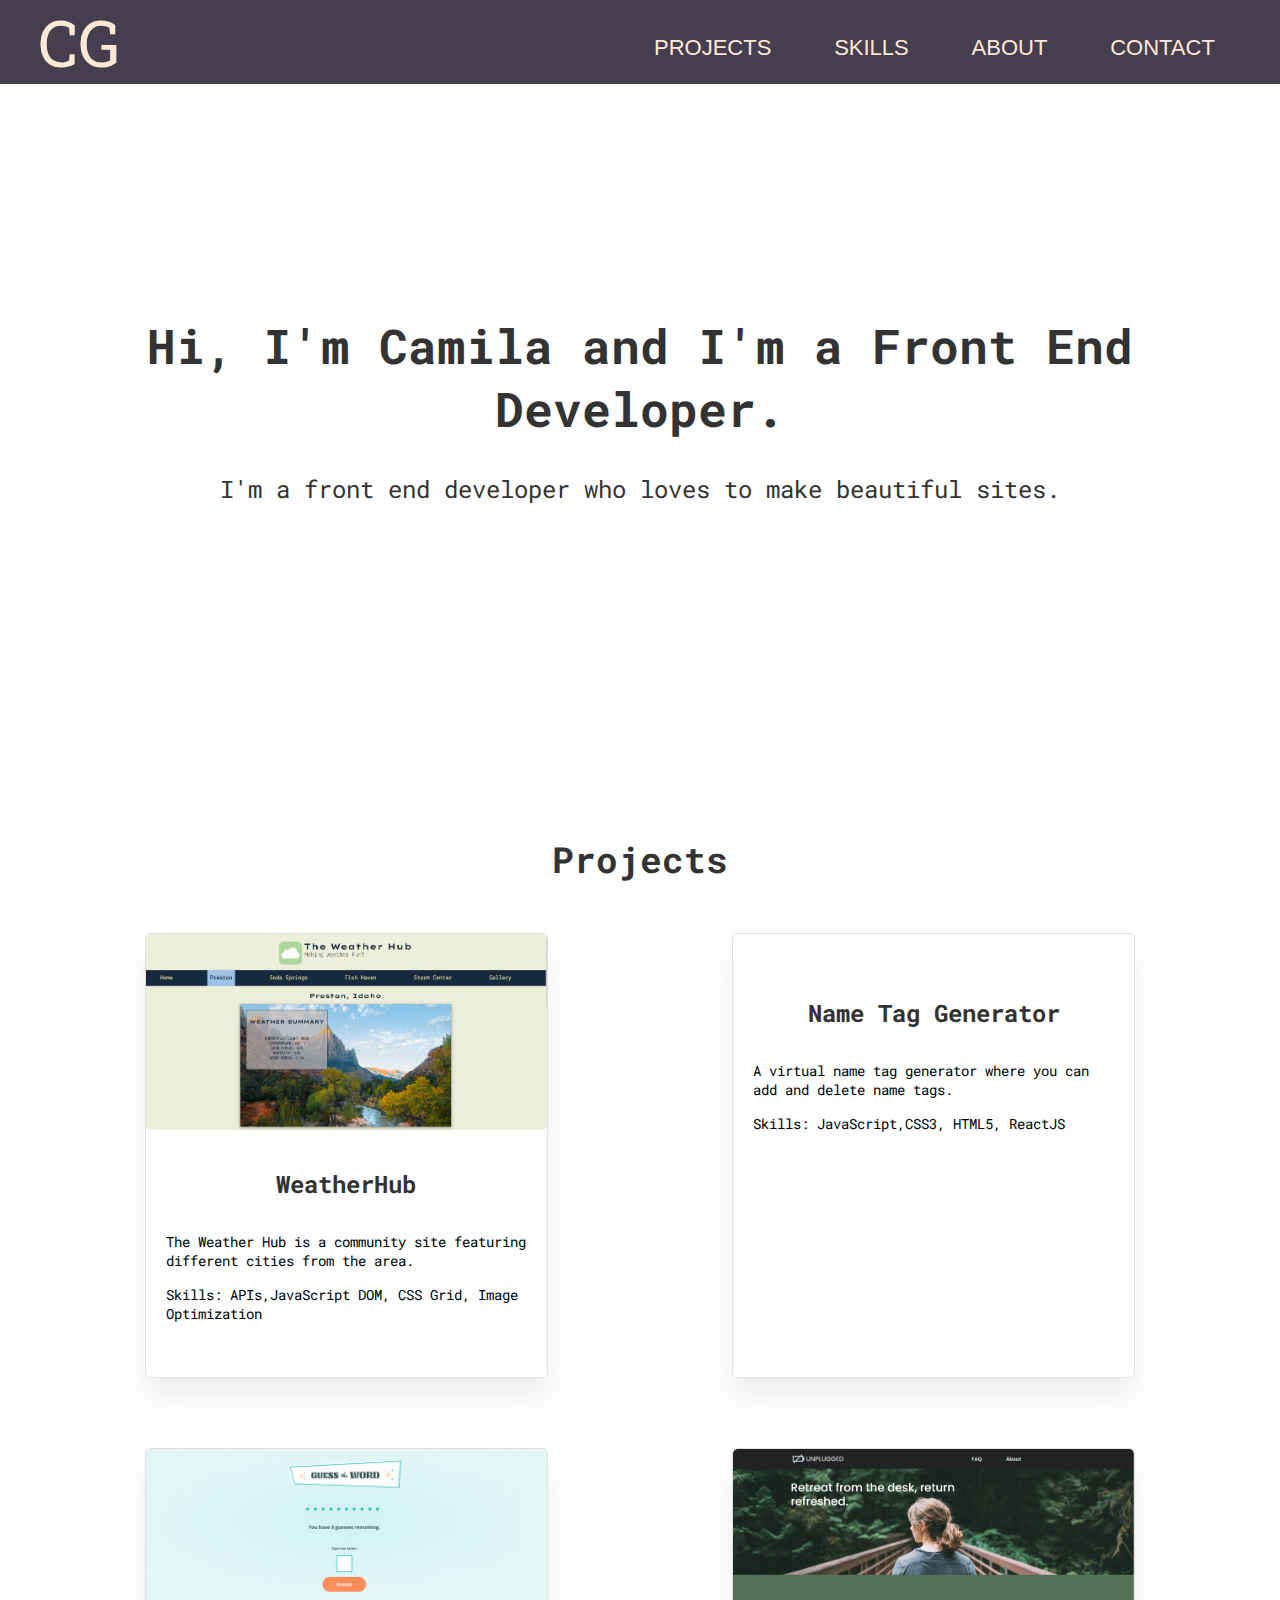
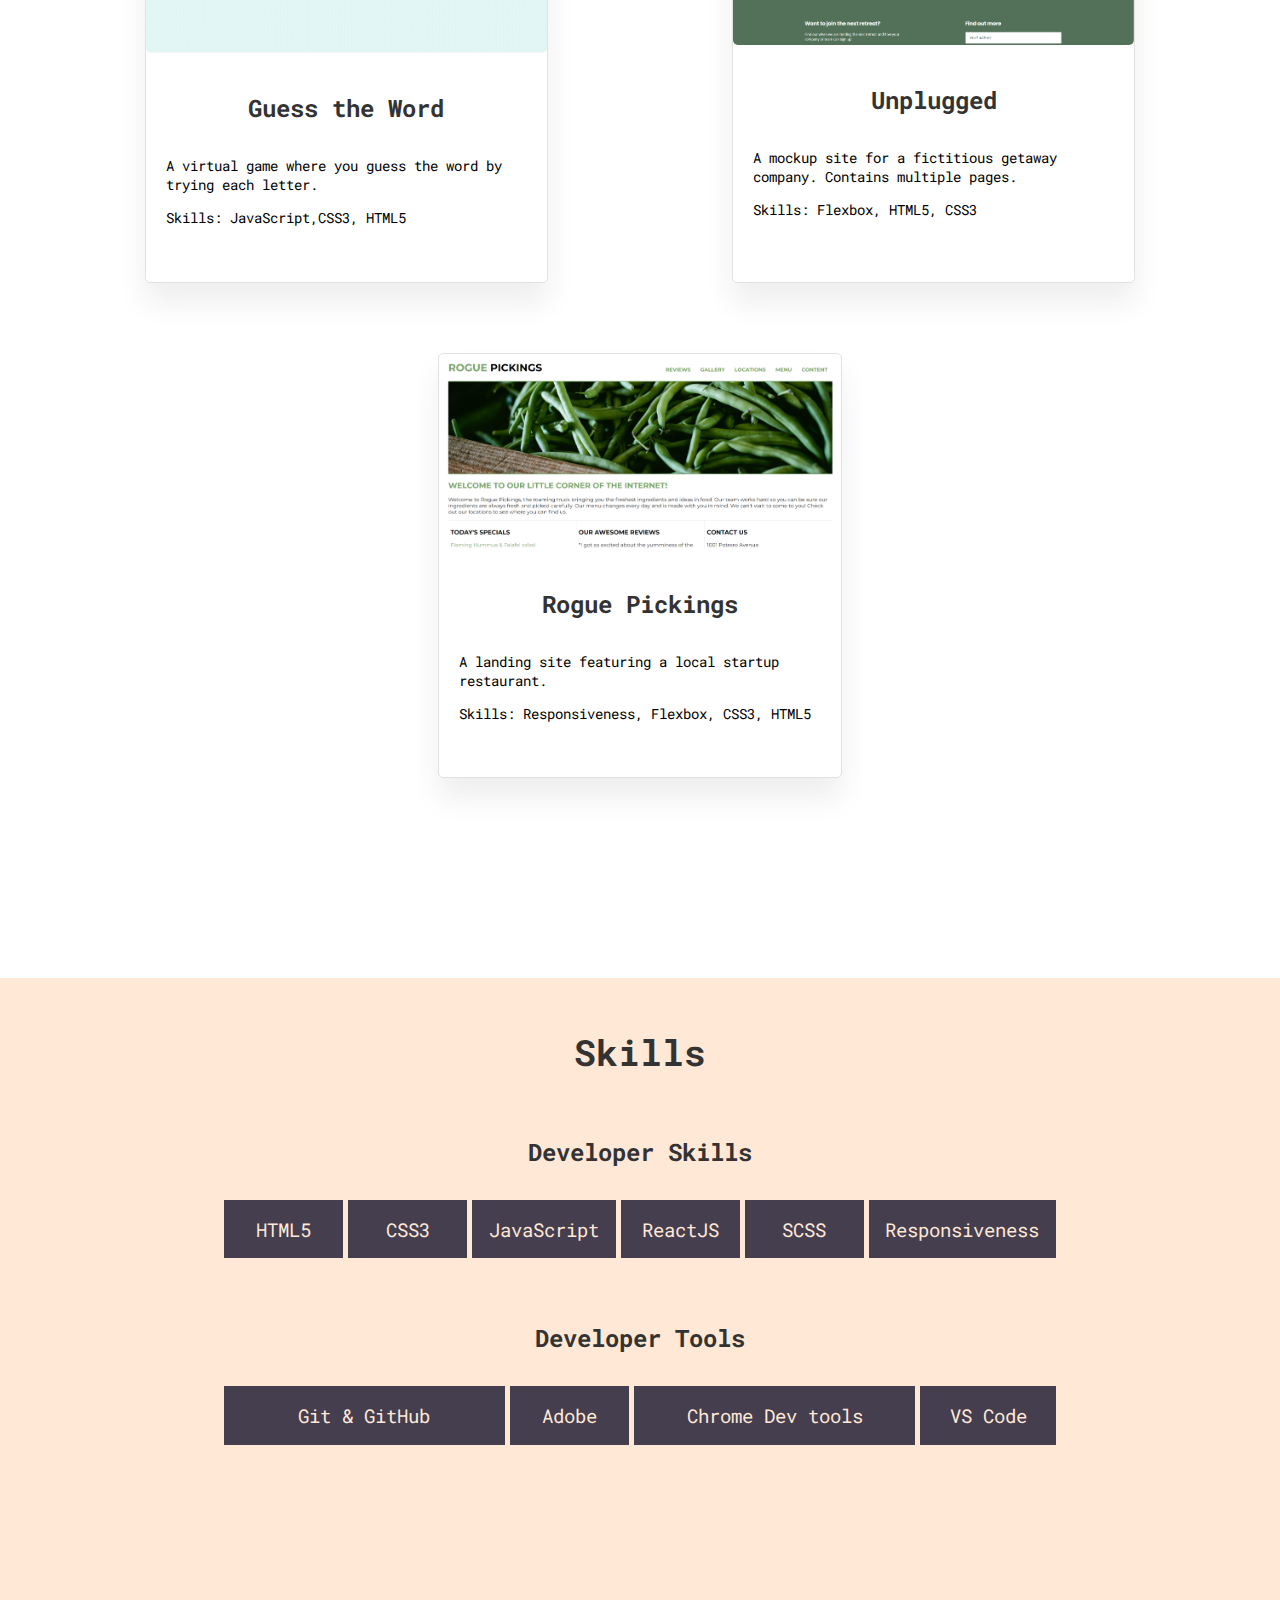
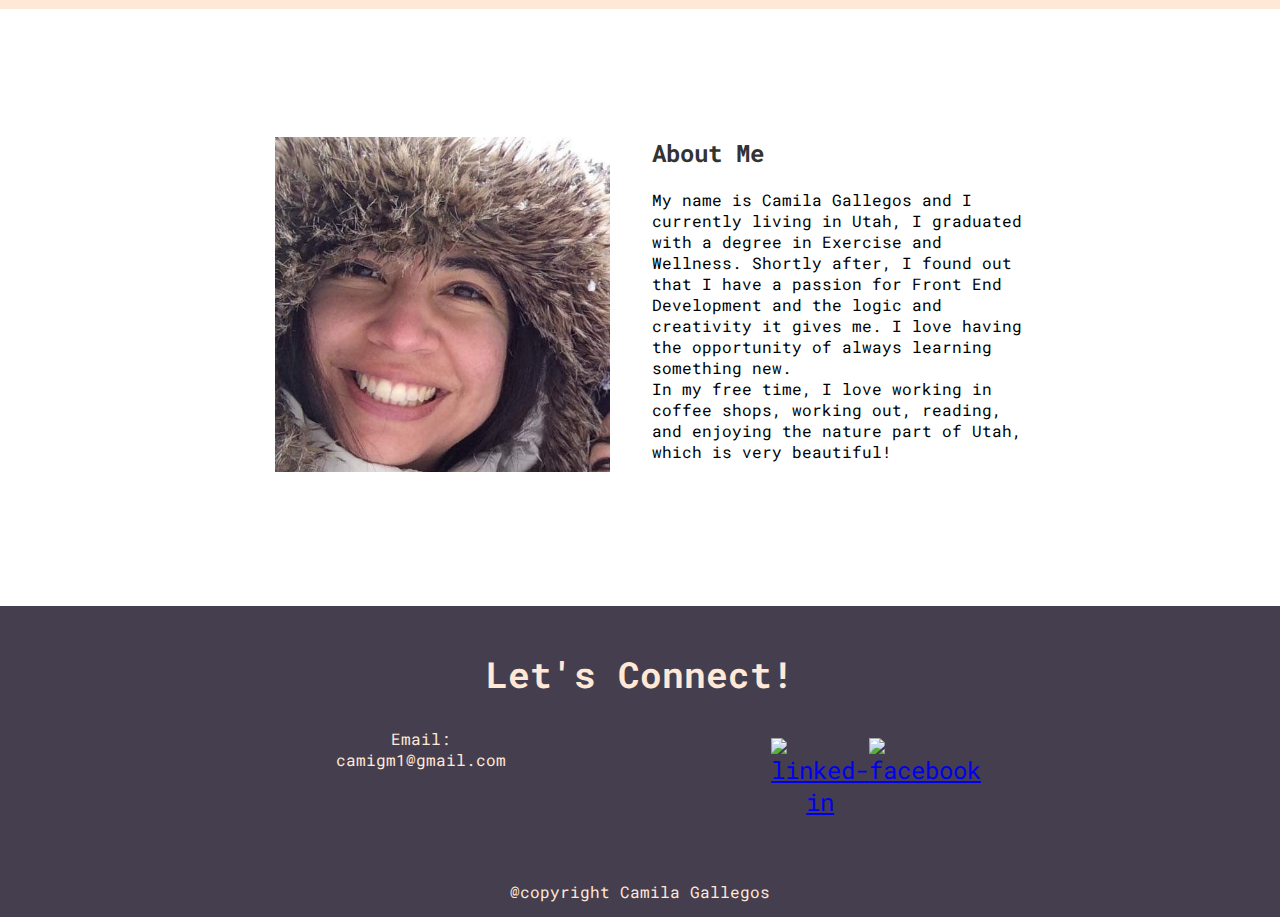
==== commit 4904fc71: "updates" ====
--- a/index.html
+++ b/index.html
@@ -5,6 +5,7 @@
     <meta http-equiv="X-UA-Compatible" content="IE=edge" />
     <meta name="viewport" content="width=device-width, initial-scale=1.0" />
     <link rel="stylesheet" href="style.css" />
+    <link rel="stylesheet" href="normalize.css" />
     <link rel="preconnect" href="https://fonts.googleapis.com" />
     <link rel="preconnect" href="https://fonts.gstatic.com" crossorigin />
     <link
@@ -62,9 +63,89 @@
     </main>
     <section id="projects" class="project-container">
       <h2>Projects</h2>
+
       <div class="project-items">
         <div class="weather">
-          <img src="unplugged-image.png" alt="" />
+          <a
+            class="website-links"
+            href="https://camigm1.github.io/week11/preston.html"
+            target="_blank"
+            ><img src="weatherhub.png" alt="weatherhub"
+          /></a>
+          <a
+            class="website-links"
+            href="https://camigm1.github.io/week11/preston.html"
+            target="_blank"
+            ><h4>WeatherHub</h4></a
+          >
+          <p class="description">
+            The Weather Hub is a community site featuring different cities from
+            the area.
+          </p>
+          <p class="description-skills">
+            Skills: APIs,JavaScript DOM, CSS Grid, Image Optimization
+          </p>
+          <a
+            class="project-btn"
+            href="https://camigm1.github.io/week11/preston.html"
+            target="_blank"
+            >Live Page</a
+          >
+        </div>
+        <div class="weather">
+          <a
+            href="https://qjclvl.csb.app/"
+            class="website-links"
+            target="_blank"
+            ><img src="name-tag-generator.png" alt=""
+          /></a>
+          <a
+            href="https://qjclvl.csb.app/"
+            class="website-links"
+            target="_blank"
+            ><h4>Name Tag Generator</h4></a
+          >
+          <p class="description">
+            A virtual name tag generator where you can add and delete name tags.
+          </p>
+          <p class="description-skills">
+            Skills: JavaScript,CSS3, HTML5, ReactJS
+          </p>
+          <a class="project-btn" href="https://qjclvl.csb.app/" target="_blank"
+            >Live Page</a
+          >
+        </div>
+        <div class="weather">
+          <a
+            href="https://camigm1.github.io/guess-the-word/"
+            class="website-links"
+            target="_blank"
+            ><img src="guess_word.png" alt=""
+          /></a>
+          <a
+            href="https://camigm1.github.io/guess-the-word/"
+            class="website-links"
+            target="_blank"
+            ><h4>Guess the Word</h4></a
+          >
+          <p class="description">
+            A virtual game where you guess the word by trying each letter.
+          </p>
+          <p class="description-skills">Skills: JavaScript,CSS3, HTML5</p>
+          <a
+            class="project-btn"
+            href="https://camigm1.github.io/guess-the-word/"
+            target="_blank"
+            >Live Page</a
+          >
+        </div>
+        <div class="weather">
+          <a
+            class="website-links"
+            href="https://lucky-meerkat-a618a4.netlify.app/"
+            target="_blank"
+            ><img src="unplugged-image.png" alt=""
+          /></a>
           <a
             class="website-links"
             href="https://lucky-meerkat-a618a4.netlify.app/"
@@ -84,29 +165,6 @@
           >
         </div>
 
-        <div class="weather">
-          <img src="weatherhub.png" alt="weatherhub" />
-          <a
-            class="website-links"
-            href="https://camigm1.github.io/week11/preston.html"
-            target="_blank"
-            ><h4>Weather Hub Site</h4></a
-          >
-
-          <p class="description">
-            The Weather Hub is a community site featuring different cities from
-            the area.
-          </p>
-          <p class="description-skills">
-            Skills: APIs,Javascript DOM, CSS Grid, Image Optimization
-          </p>
-          <a
-            class="project-btn"
-            href="https://camigm1.github.io/week11/preston.html"
-            target="_blank"
-            >Live Page</a
-          >
-        </div>
         <!-- <div class="weather">
           <img src="/lehichamber.png" alt="" />
           <h4>Lehi Chamber of Commerce</h4>
@@ -124,7 +182,12 @@
           >
         </div> -->
         <div class="weather">
-          <img src="rogue-pickings.png" alt="" />
+          <a
+            href="https://shiny-starburst-8d7b5b.netlify.app/"
+            class="website-links"
+            target="_blank"
+            ><img src="rogue-pickings.png" alt=""
+          /></a>
           <a
             href="https://shiny-starburst-8d7b5b.netlify.app/"
             class="website-links"
@@ -141,43 +204,6 @@
             class="project-btn"
             href="https://shiny-starburst-8d7b5b.netlify.app/"
             target="_blank"
-            >Live Page</a
-          >
-        </div>
-        <div class="weather">
-          <img src="guess_word.png" alt="" />
-          <a
-            href="https://camigm1.github.io/guess-the-word/"
-            class="website-links"
-            target="_blank"
-            ><h4>Guess the Word</h4></a
-          >
-          <p class="description">
-            A virtual game where you guess the word by trying each letter.
-          </p>
-          <p class="description-skills">Skills: Javascript,CSS3, HTML5</p>
-          <a
-            class="project-btn"
-            href="https://camigm1.github.io/guess-the-word/"
-            target="_blank"
-            >Live Page</a
-          >
-        </div>
-        <div class="weather">
-          <img src="name-tag-generator.png" alt="" />
-          <a
-            href="https://qjclvl.csb.app/"
-            class="website-links"
-            target="_blank"
-            ><h4>Name Tag Generator</h4></a
-          >
-          <p class="description">
-            A virtual name tag generator where you can add and delete name tags.
-          </p>
-          <p class="description-skills">
-            Skills: Javascript,CSS3, HTML5, ReactJS
-          </p>
-          <a class="project-btn" href="https://qjclvl.csb.app/" target="_blank"
             >Live Page</a
           >
         </div>
@@ -189,14 +215,14 @@
       <div class="skills">
         <p>HTML5</p>
         <p>CSS3</p>
-        <p>Javascript</p>
+        <p>JavaScript</p>
         <p>ReactJS</p>
         <p>SCSS</p>
         <p>Responsiveness</p>
       </div>
       <h4>Developer Tools</h4>
       <div class="skills tools">
-        <p>Git & Github</p>
+        <p>Git & GitHub</p>
         <p class="adobe">Adobe</p>
         <p>Chrome Dev tools</p>
         <p class="vs-code">VS Code</p>
@@ -208,10 +234,11 @@
         <div class="about-info">
           <h2 class="about-title">About Me</h2>
           <p>
-            Currently living in Utah, I graduated with a degree in Exercise and
-            Wellness. Shortly after, I found out that I have a passion for
-            FrontEnd Development and the logic and creativity it gives me. I
-            love having the opportunity of always learning something new.<br />
+            My name is Camila Gallegos and I currently living in Utah, I
+            graduated with a degree in Exercise and Wellness. Shortly after, I
+            found out that I have a passion for Front End Development and the
+            logic and creativity it gives me. I love having the opportunity of
+            always learning something new.<br />
             In my free time, I love working in coffee shops, working out,
             reading, and enjoying the nature part of Utah, which is very
             beautiful!
@@ -223,7 +250,7 @@
       <h2>Let's Connect!</h2>
       <div id="contact-me" class="contact">
         <ul class="personal-info">
-          <li>Phone #: 954-618-9743</li>
+          <!-- <li>Phone #: 954-618-9743</li> -->
           <li>Email: camigm1@gmail.com</li>
         </ul>
         <ul class="media-links">
@@ -234,11 +261,6 @@
               ><img class="linkedin" src="new-linkedin.png" alt="linked-in"
             /></a>
           </li>
-          <!-- <li>
-            <a href="https://www.instagram.com/camiwami15/" target="_blank"
-              ><img class="instagram" src="new-ig.png" alt="Instagram"
-            /></a>
-          </li> -->
           <li>
             <a
               href="https://www.facebook.com/camila.gallegos.18/"
@@ -248,7 +270,7 @@
           </li>
           <li>
             <a href="https://github.com/camigm1" target="_blank"
-              ><img class="github" src="new-github.png" alt="github"
+              ><img class="github" src="github-2.png" alt="github"
             /></a>
           </li>
         </ul>
--- a/style.css
+++ b/style.css
@@ -1,5 +1,8 @@
 * {
   box-sizing: border-box;
+}
+html {
+  scroll-behavior: smooth;
 }
 
 body {
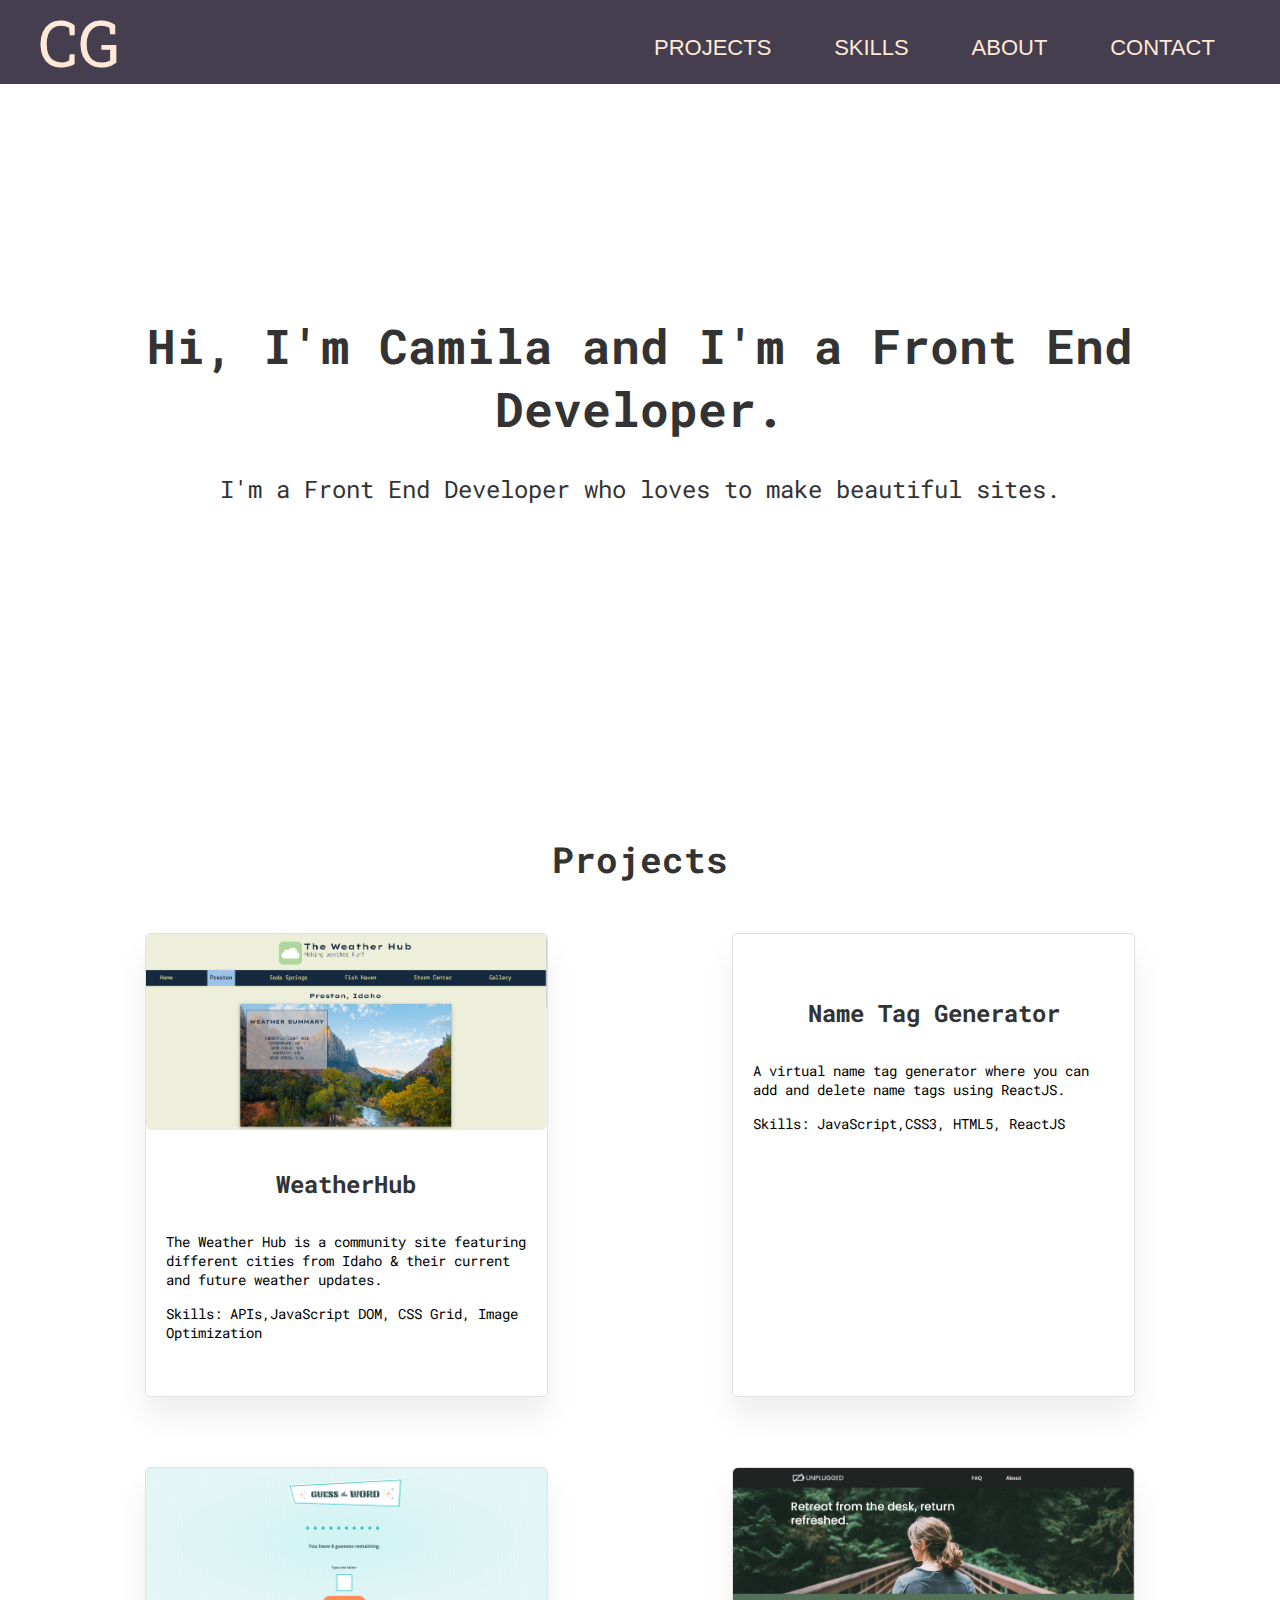
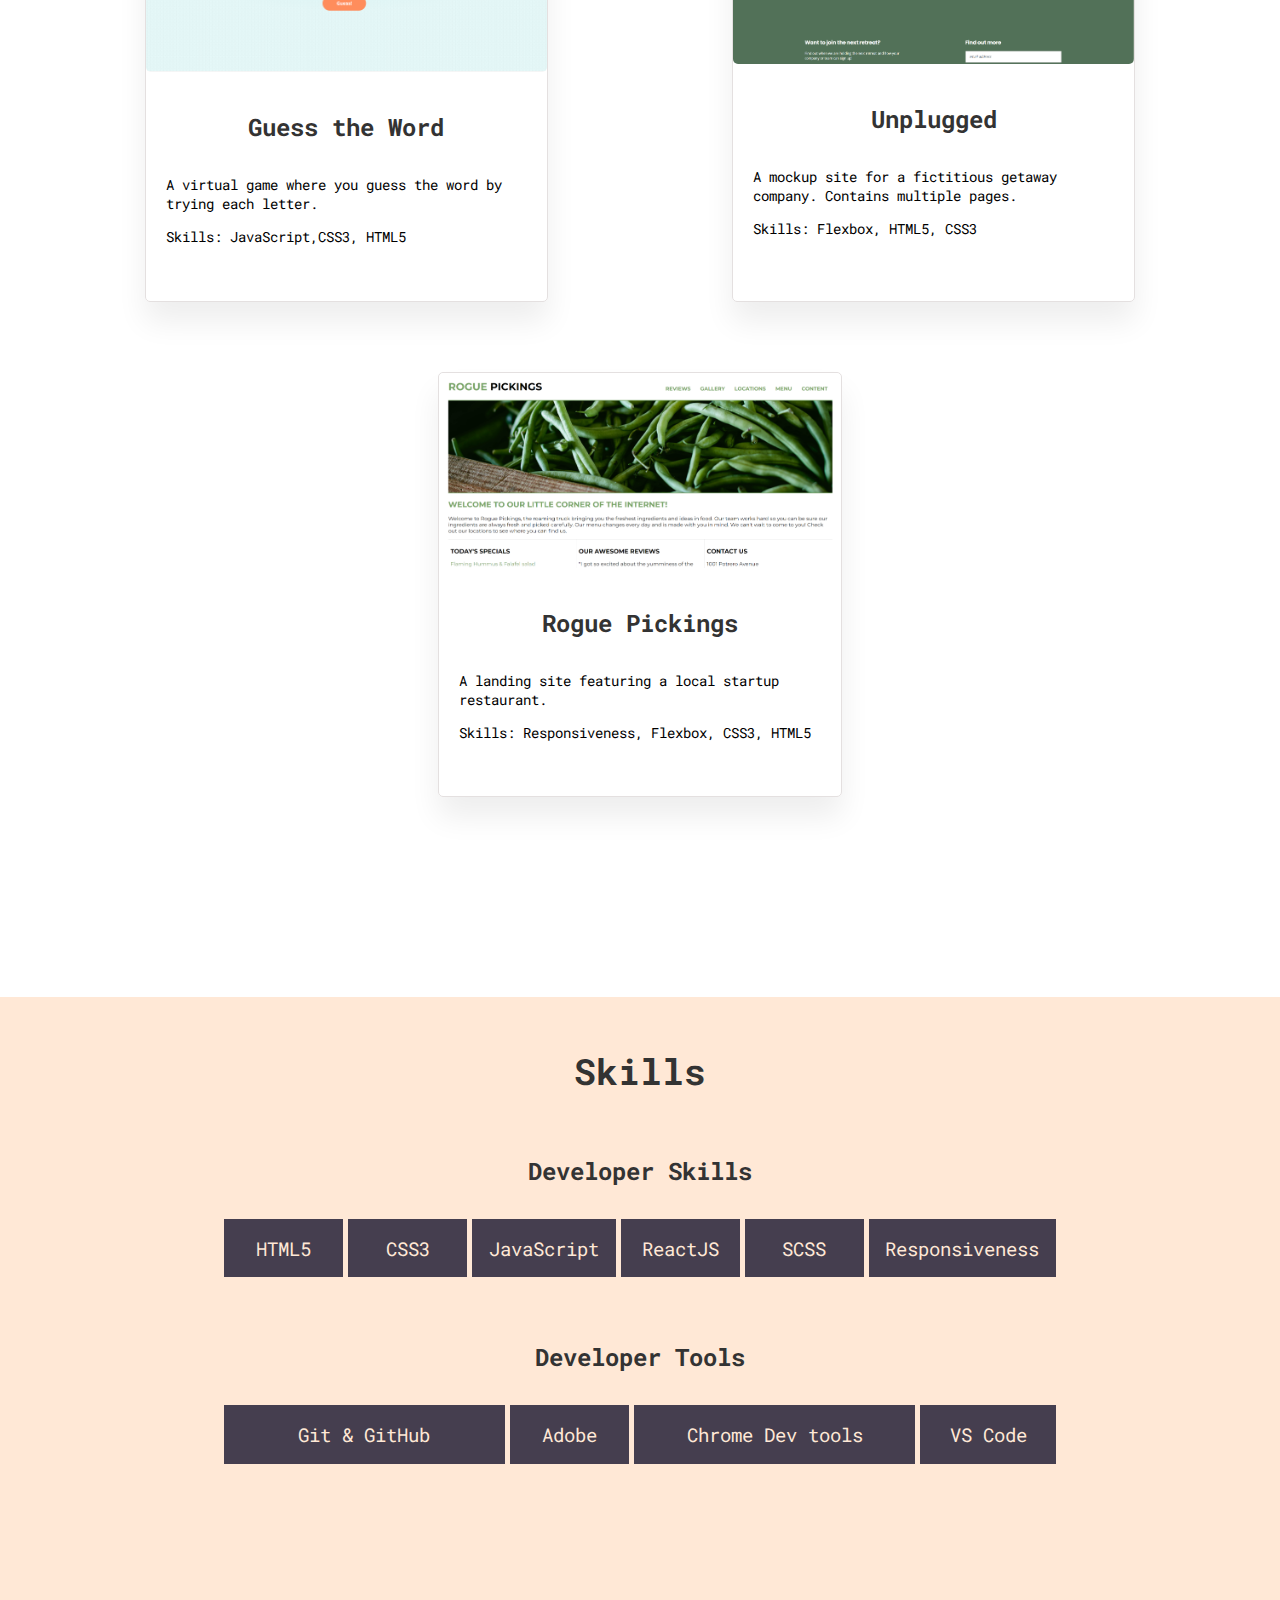
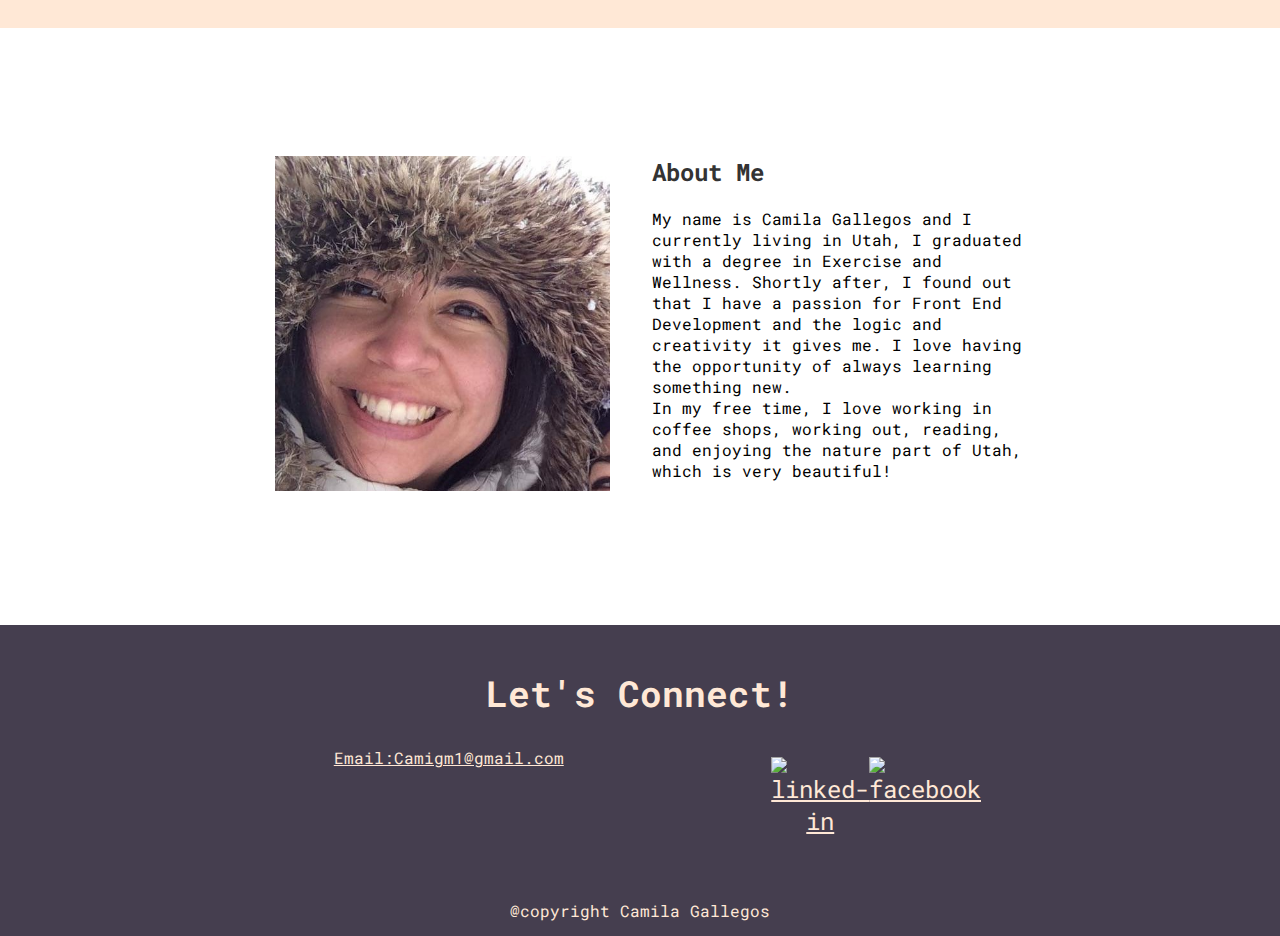
==== commit cd2c89c9: "update" ====
--- a/index.html
+++ b/index.html
@@ -31,7 +31,7 @@
       <p class="logo">CG</p>
       <nav>
         <ul class="navigation">
-          <li class="ham" href="#">
+          <li class="ham">
             <!-- Menu -->
             <svg
               xmlns="http://www.w3.org/2000/svg"
@@ -58,7 +58,7 @@
     <main>
       <div class="hero-div">
         <h1>Hi, I'm Camila and I'm a Front End Developer.</h1>
-        <p>I'm a front end developer who loves to make beautiful sites.</p>
+        <p>I'm a Front End Developer who loves to make beautiful sites.</p>
       </div>
     </main>
     <section id="projects" class="project-container">
@@ -80,7 +80,7 @@
           >
           <p class="description">
             The Weather Hub is a community site featuring different cities from
-            the area.
+            Idaho & their current and future weather updates.
           </p>
           <p class="description-skills">
             Skills: APIs,JavaScript DOM, CSS Grid, Image Optimization
@@ -106,7 +106,8 @@
             ><h4>Name Tag Generator</h4></a
           >
           <p class="description">
-            A virtual name tag generator where you can add and delete name tags.
+            A virtual name tag generator where you can add and delete name tags
+            using ReactJS.
           </p>
           <p class="description-skills">
             Skills: JavaScript,CSS3, HTML5, ReactJS
@@ -251,7 +252,11 @@
       <div id="contact-me" class="contact">
         <ul class="personal-info">
           <!-- <li>Phone #: 954-618-9743</li> -->
-          <li>Email: camigm1@gmail.com</li>
+          <li>
+            <a href="mailto: camigm1@gmail.com" target="_blank"
+              >Email:Camigm1@gmail.com</a
+            >
+          </li>
         </ul>
         <ul class="media-links">
           <li>
--- a/style.css
+++ b/style.css
@@ -243,6 +243,10 @@
   list-style: none;
 }
 
+footer ul li a {
+  color: #ffe8d6;
+}
+
 footer h2 {
   color: #ffe8d6;
 }
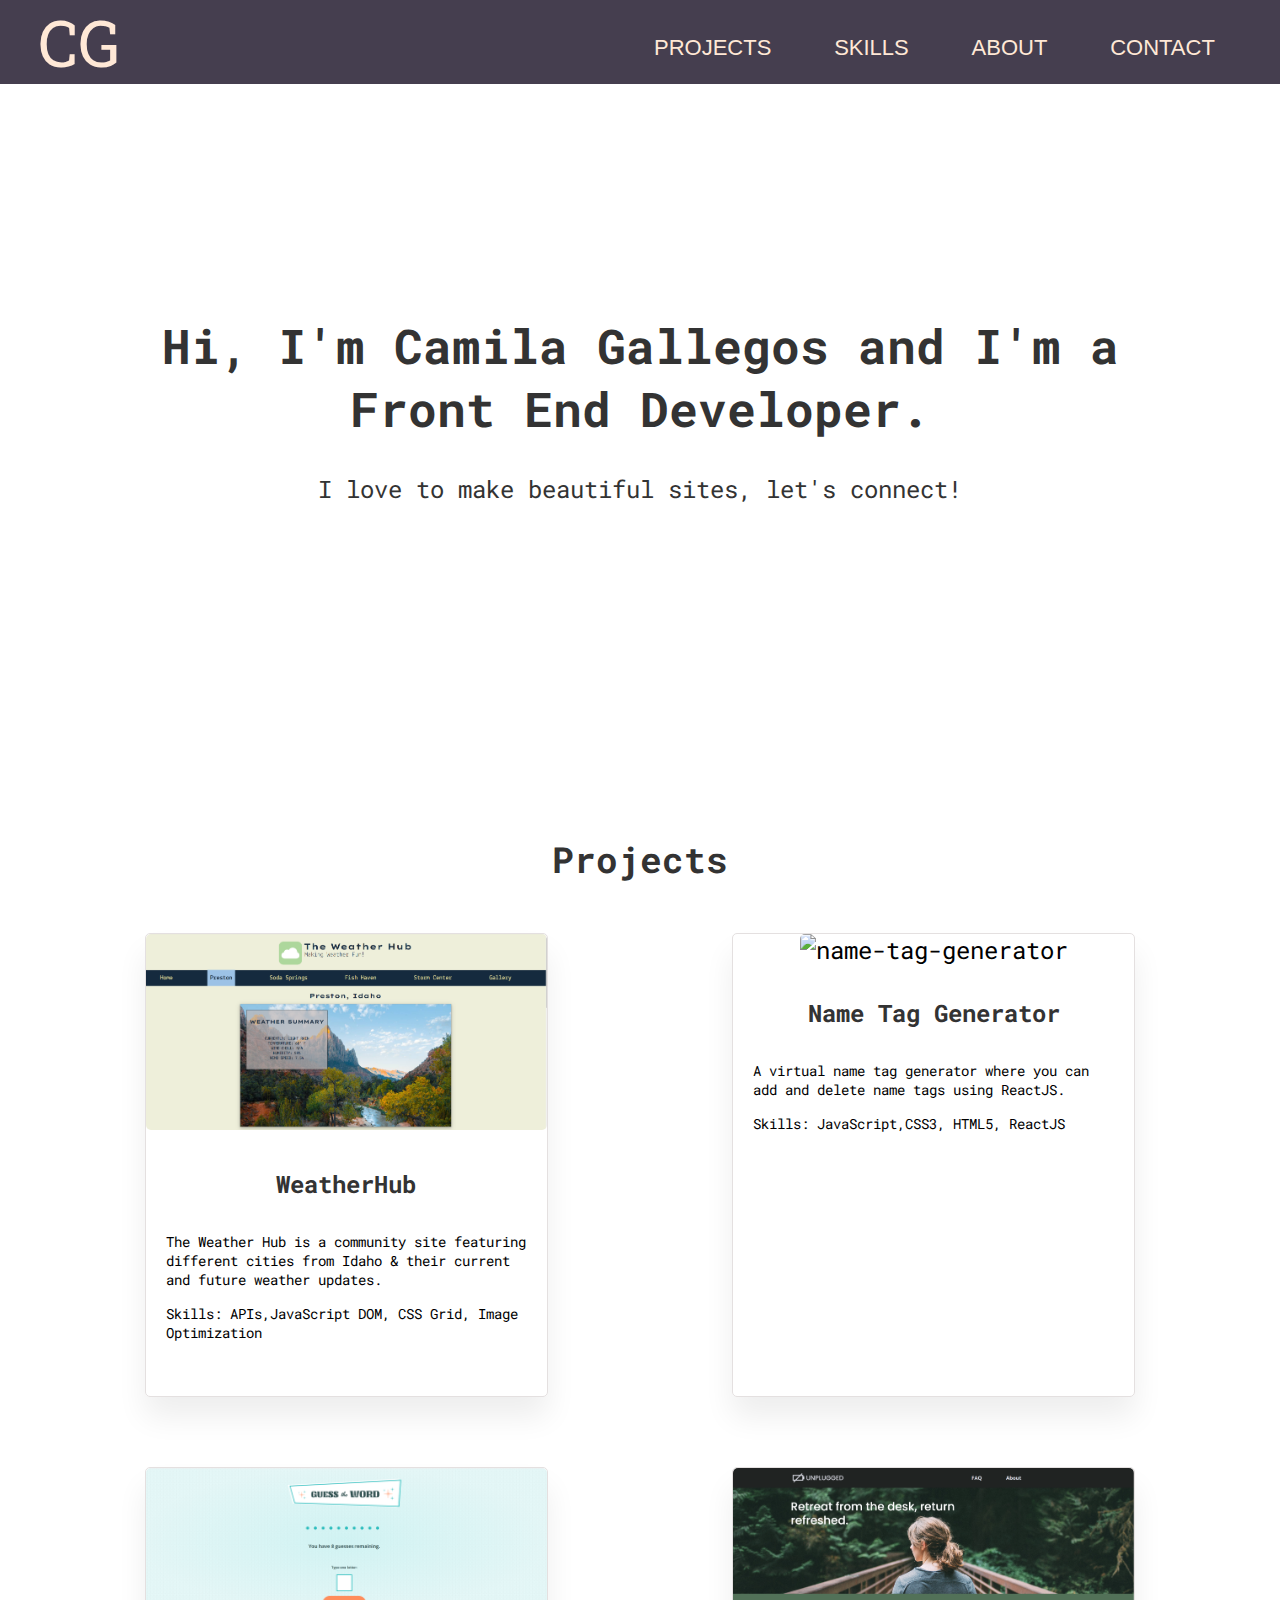
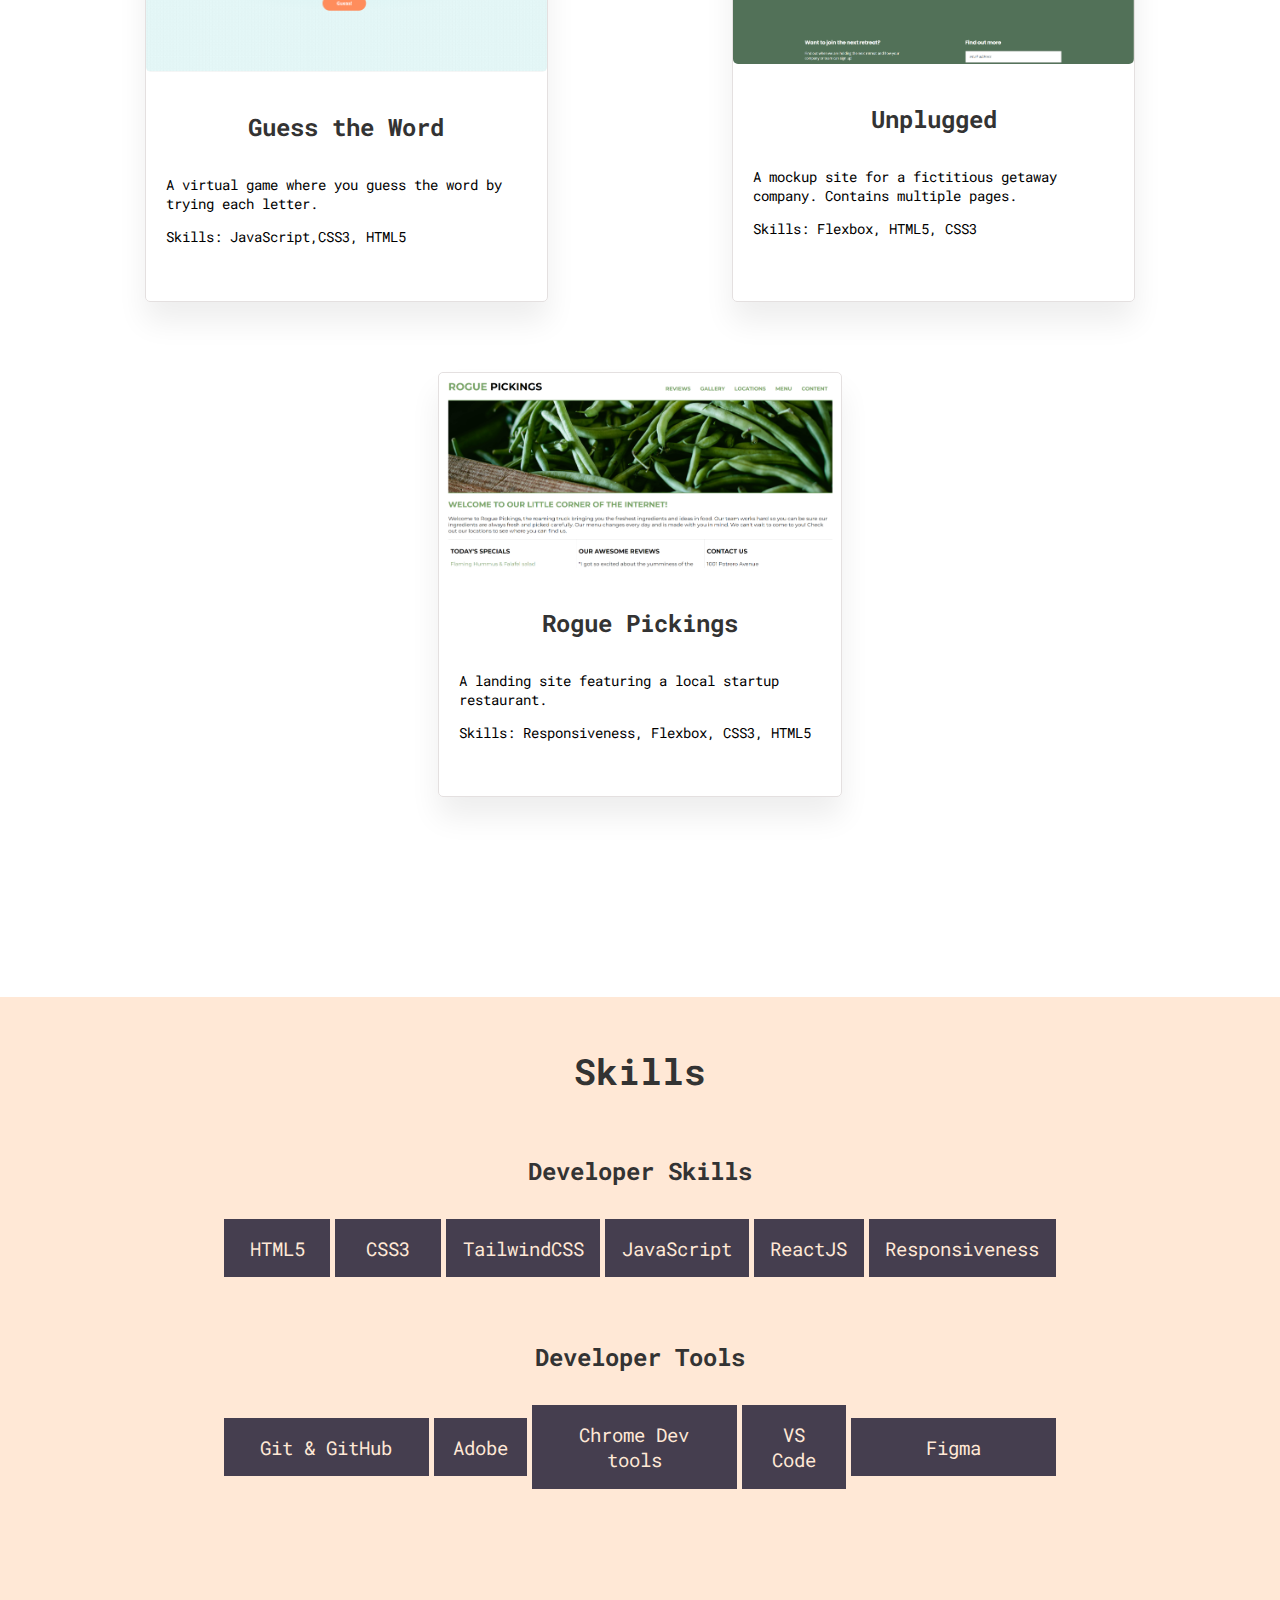
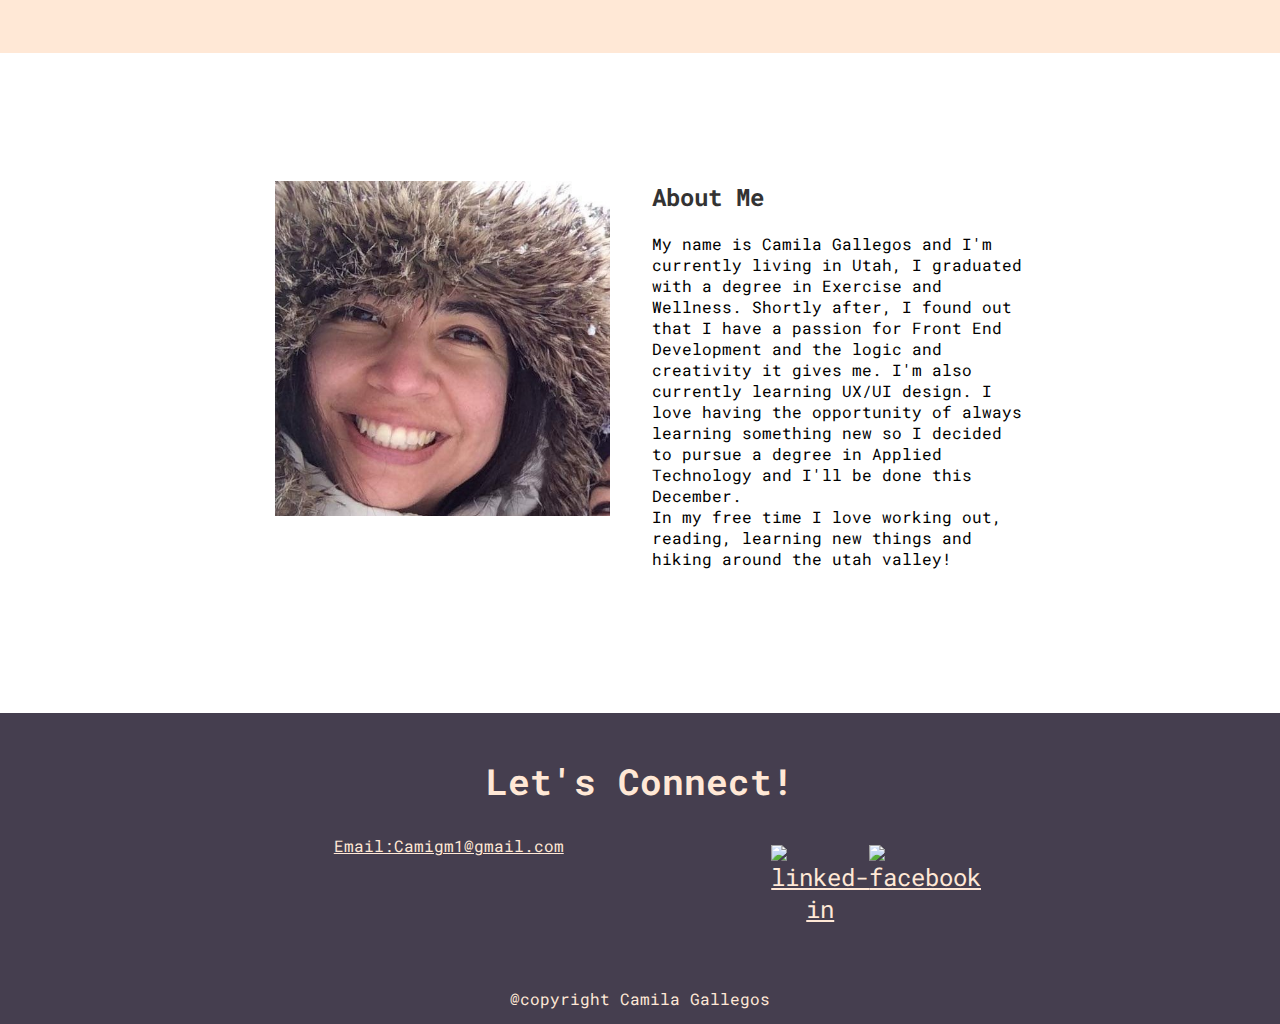
==== commit 1ceb32c2: "changing unplugged address" ====
--- a/index.html
+++ b/index.html
@@ -57,8 +57,8 @@
     </header>
     <main>
       <div class="hero-div">
-        <h1>Hi, I'm Camila and I'm a Front End Developer.</h1>
-        <p>I'm a Front End Developer who loves to make beautiful sites.</p>
+        <h1>Hi, I'm Camila Gallegos and I'm a Front End Developer.</h1>
+        <p>I love to make beautiful sites, let's connect!</p>
       </div>
     </main>
     <section id="projects" class="project-container">
@@ -97,7 +97,7 @@
             href="https://qjclvl.csb.app/"
             class="website-links"
             target="_blank"
-            ><img src="name-tag-generator.png" alt=""
+            ><img src="name-tag-generator.png" alt="name-tag-generator"
           /></a>
           <a
             href="https://qjclvl.csb.app/"
@@ -121,7 +121,7 @@
             href="https://camigm1.github.io/guess-the-word/"
             class="website-links"
             target="_blank"
-            ><img src="guess_word.png" alt=""
+            ><img src="guess_word.png" alt="guess-the-word"
           /></a>
           <a
             href="https://camigm1.github.io/guess-the-word/"
@@ -145,11 +145,11 @@
             class="website-links"
             href="https://lucky-meerkat-a618a4.netlify.app/"
             target="_blank"
-            ><img src="unplugged-image.png" alt=""
-          /></a>
-          <a
-            class="website-links"
-            href="https://lucky-meerkat-a618a4.netlify.app/"
+            ><img src="unplugged-image.png" alt="Unplugged"
+          /></a>
+          <a
+            class="website-links"
+            href="https://unpluggedgetaway.netlify.app/"
             target="_blank"
             ><h4>Unplugged</h4></a
           >
@@ -166,28 +166,12 @@
           >
         </div>
 
-        <!-- <div class="weather">
-          <img src="/lehichamber.png" alt="" />
-          <h4>Lehi Chamber of Commerce</h4>
-          <p class="lehi-description">
-            Design and build a fictious Chamber of Commerce for the city of
-            Lehi,Utah. It contains multiple pages, forms, json file, and contact
-            information.
-          </p>
-          <p>Skills: APIs,Javascript DOM, CSS grid, flexbox</p>
-          <a
-            class="project-btn"
-            href="https://camigm1.github.io/lehichamberofcommerce/index.html"
-            target="_blank"
-            >Live Page</a
-          >
-        </div> -->
         <div class="weather">
           <a
             href="https://shiny-starburst-8d7b5b.netlify.app/"
             class="website-links"
             target="_blank"
-            ><img src="rogue-pickings.png" alt=""
+            ><img src="rogue-pickings.png" alt="rogue-pickings"
           /></a>
           <a
             href="https://shiny-starburst-8d7b5b.netlify.app/"
@@ -216,9 +200,13 @@
       <div class="skills">
         <p>HTML5</p>
         <p>CSS3</p>
+        <p>TailwindCSS</p>
         <p>JavaScript</p>
         <p>ReactJS</p>
-        <p>SCSS</p>
+        <!-- <p>SCSS</p> -->
+        <!-- <p>NodeJS</p> -->
+        <!-- <p>SQL</p> -->
+        <!-- <p>MongoDB</p> -->
         <p>Responsiveness</p>
       </div>
       <h4>Developer Tools</h4>
@@ -227,6 +215,7 @@
         <p class="adobe">Adobe</p>
         <p>Chrome Dev tools</p>
         <p class="vs-code">VS Code</p>
+        <p>Figma</p>
       </div>
     </section>
     <section id="about-me" class="about-section">
@@ -235,14 +224,15 @@
         <div class="about-info">
           <h2 class="about-title">About Me</h2>
           <p>
-            My name is Camila Gallegos and I currently living in Utah, I
+            My name is Camila Gallegos and I'm currently living in Utah, I
             graduated with a degree in Exercise and Wellness. Shortly after, I
             found out that I have a passion for Front End Development and the
-            logic and creativity it gives me. I love having the opportunity of
-            always learning something new.<br />
-            In my free time, I love working in coffee shops, working out,
-            reading, and enjoying the nature part of Utah, which is very
-            beautiful!
+            logic and creativity it gives me. I'm also currently learning UX/UI
+            design. I love having the opportunity of always learning something
+            new so I decided to pursue a degree in Applied Technology and I'll
+            be done this December.<br />
+            In my free time I love working out, reading, learning new things and
+            hiking around the utah valley!
           </p>
         </div>
       </div>
@@ -251,11 +241,8 @@
       <h2>Let's Connect!</h2>
       <div id="contact-me" class="contact">
         <ul class="personal-info">
-          <!-- <li>Phone #: 954-618-9743</li> -->
-          <li>
-            <a href="mailto: camigm1@gmail.com" target="_blank"
-              >Email:Camigm1@gmail.com</a
-            >
+          <li>
+            <a href="mailto:camigm1@gmail.com">Email:Camigm1@gmail.com</a>
           </li>
         </ul>
         <ul class="media-links">
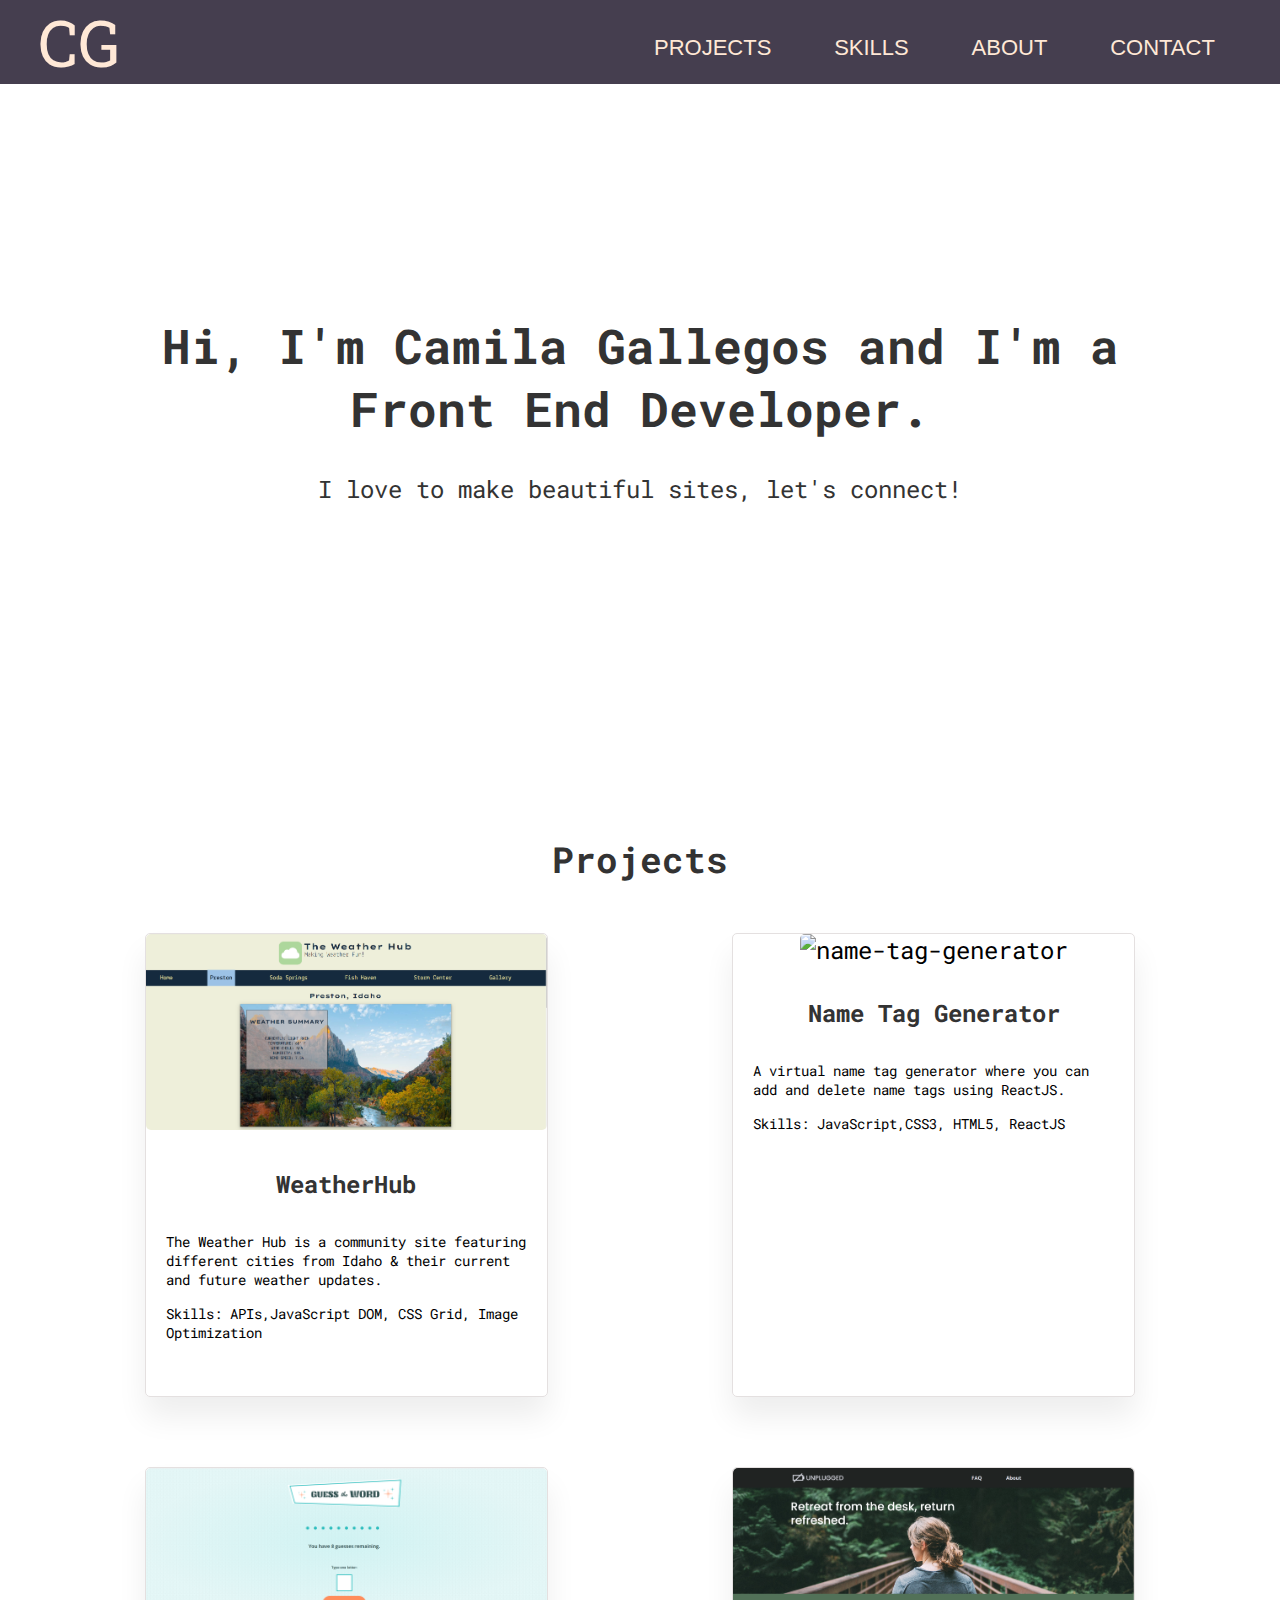
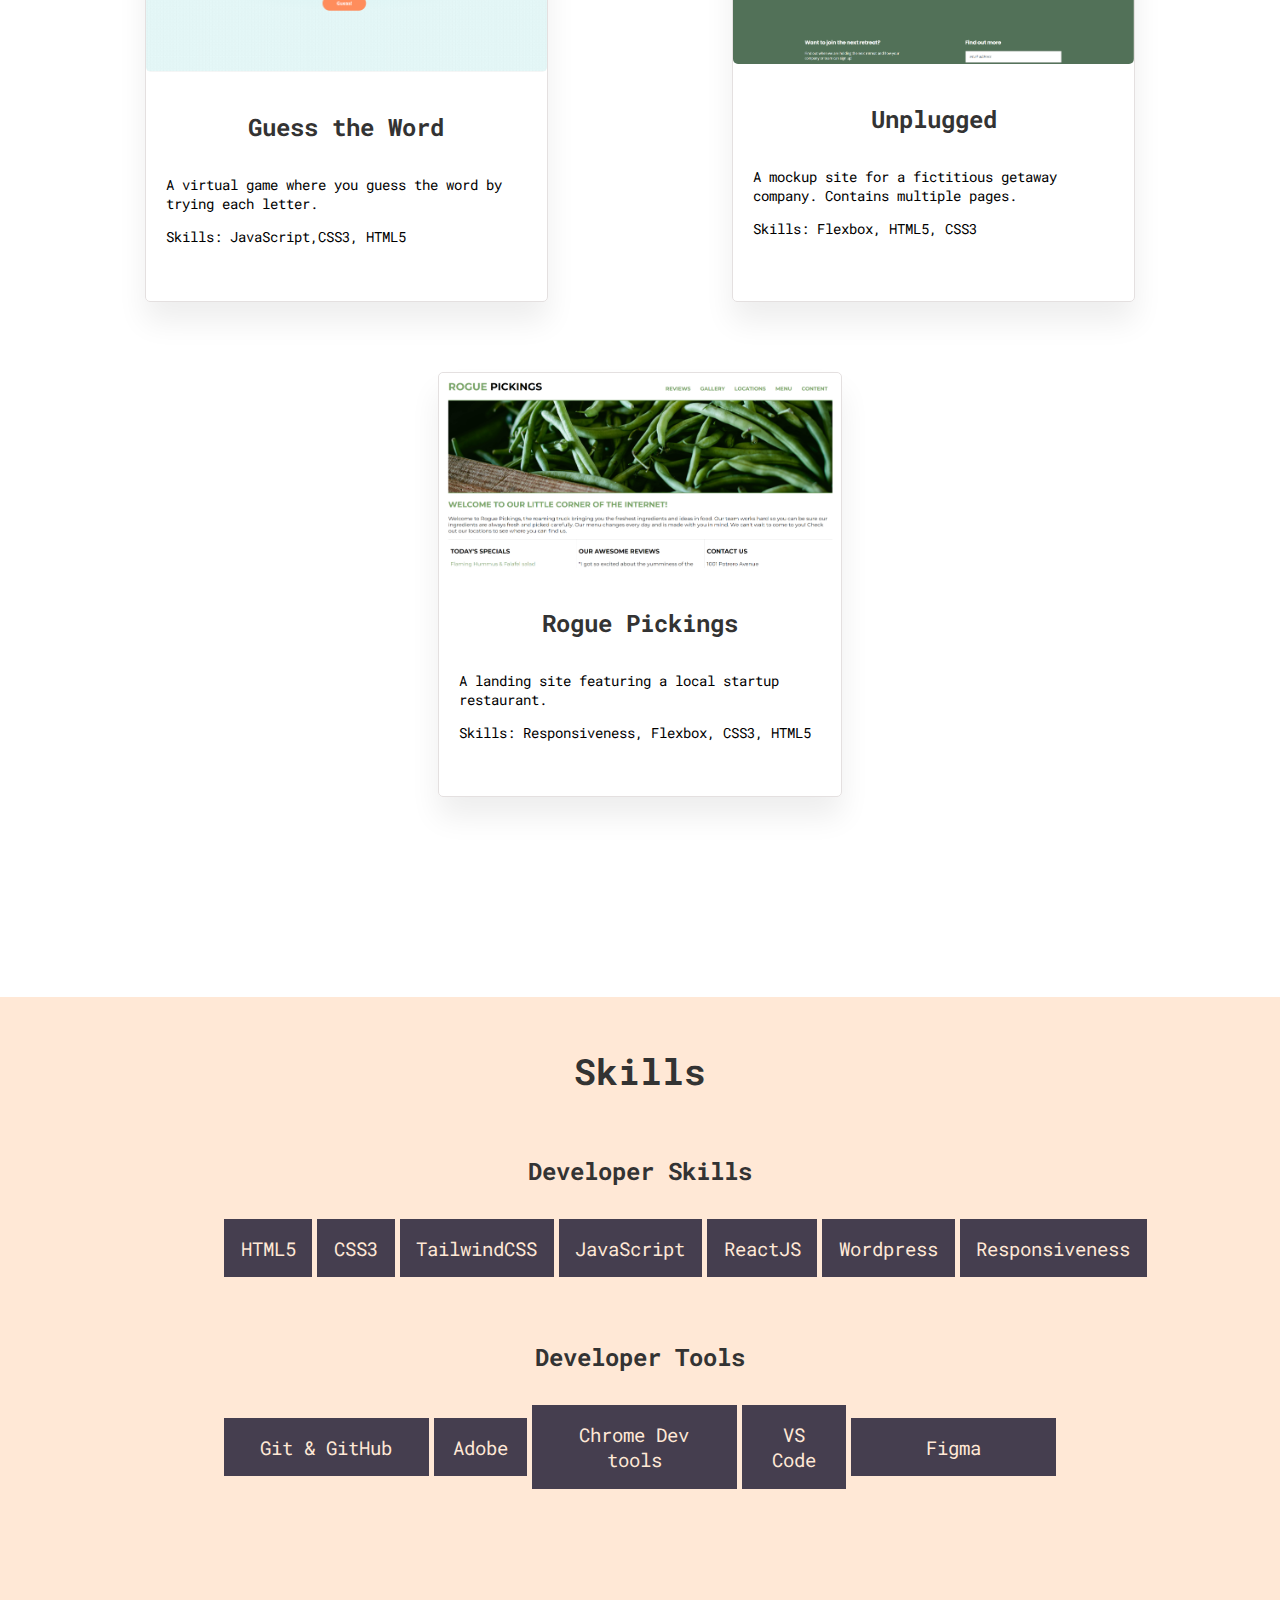
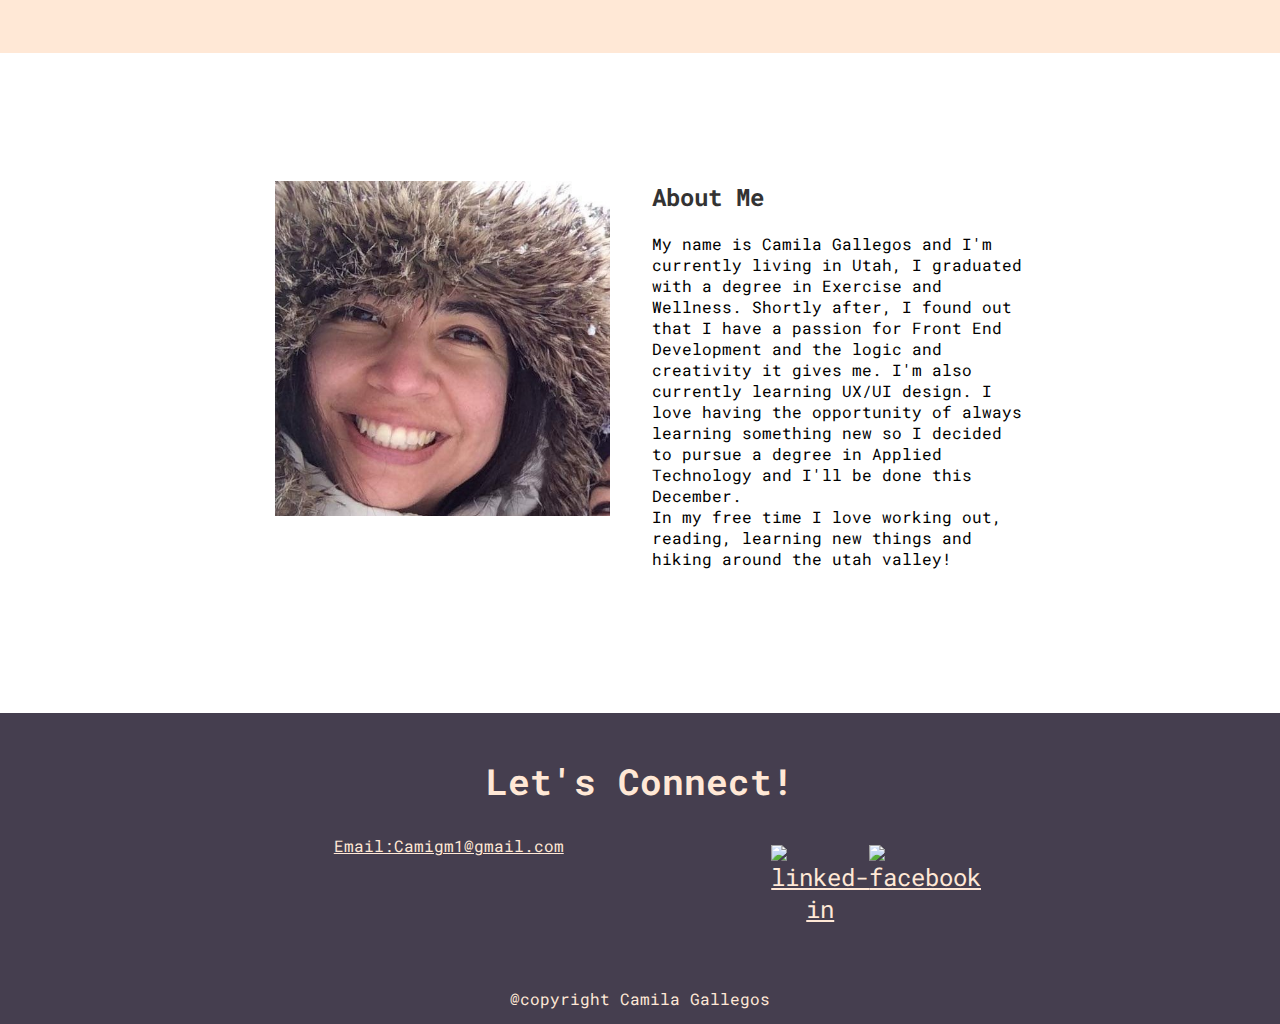
==== commit da5739cc: "added wordpress as skills" ====
--- a/index.html
+++ b/index.html
@@ -203,6 +203,7 @@
         <p>TailwindCSS</p>
         <p>JavaScript</p>
         <p>ReactJS</p>
+        <p>Wordpress</p>
         <!-- <p>SCSS</p> -->
         <!-- <p>NodeJS</p> -->
         <!-- <p>SQL</p> -->
